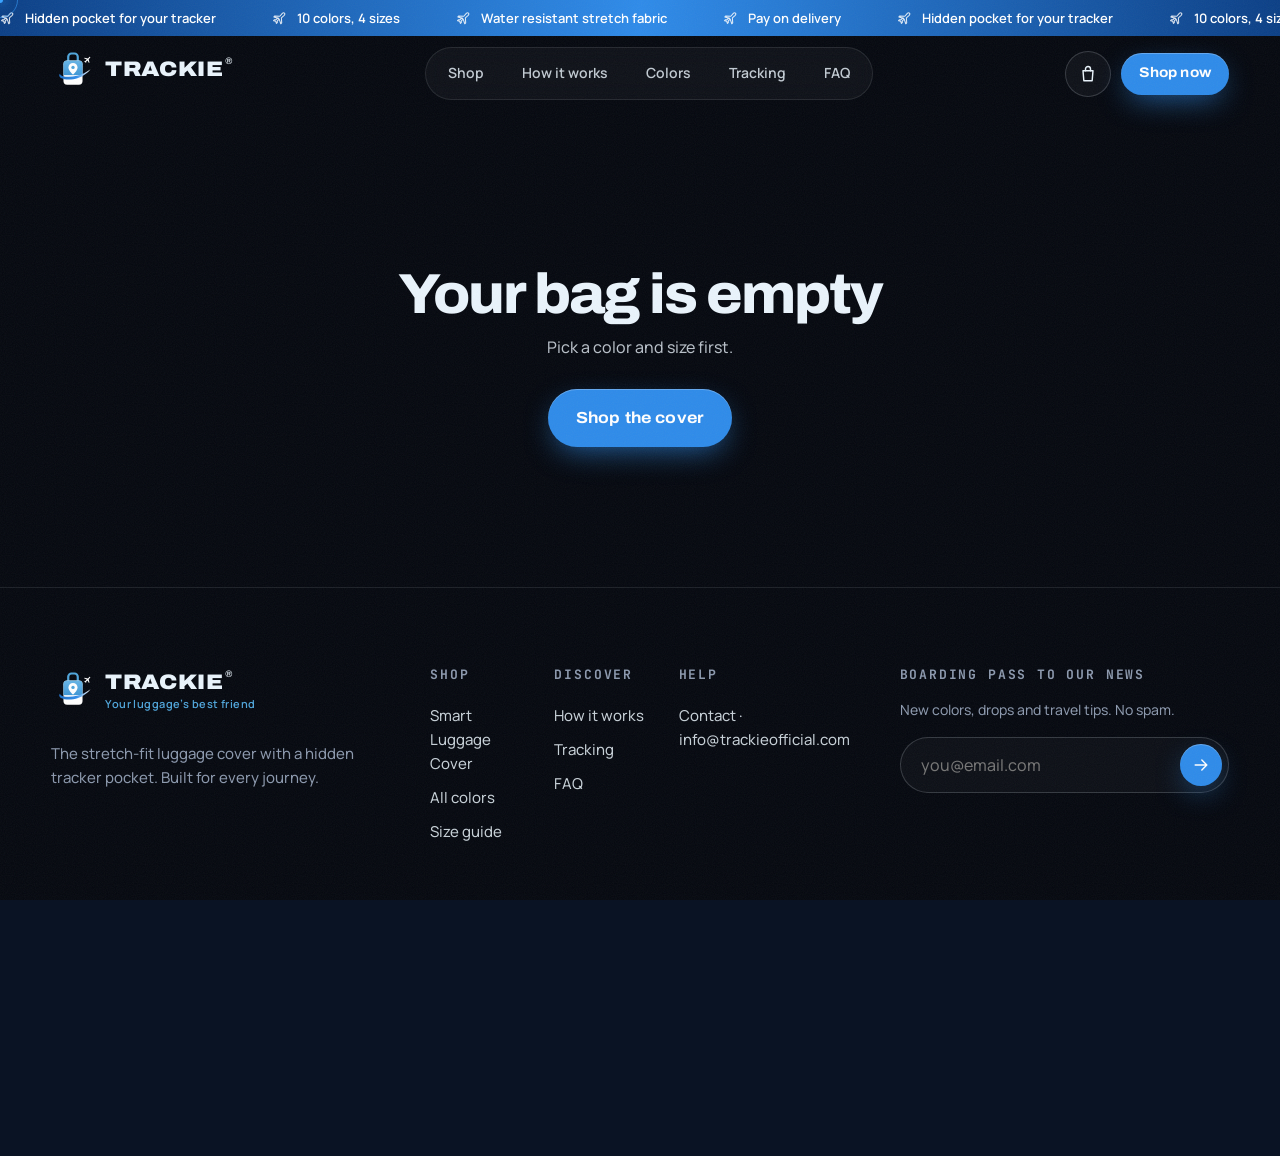
==== checkout.html @ 72bb0b65 "Trackie website preview Co-Authored-By: Claude Opus 5.5 <noreply@anthropic.com> Claude-Session: http" ====
<!doctype html>
<html lang="en" class="no-js">
<head>
<title>Checkout — Trackie®</title>
<meta name="robots" content="noindex">
<meta charset="utf-8">
<meta name="viewport" content="width=device-width,initial-scale=1">
<meta name="theme-color" content="#05080F">
<link rel="icon" href="favicon.svg" type="image/svg+xml">
<link rel="preload" href="assets/fonts/archivo-latin.woff2" as="font" type="font/woff2" crossorigin>
<link rel="preload" href="assets/fonts/manrope-latin.woff2" as="font" type="font/woff2" crossorigin>
<link rel="stylesheet" href="assets/css/site.css?v=mvyc91wx">
<meta property="og:site_name" content="Trackie">
<meta property="og:type" content="website">
<meta property="og:image" content="https://trackieofficial.com/assets/img/trackie-hero.jpg">
<meta name="twitter:card" content="summary_large_image">
<script>
  document.documentElement.classList.replace('no-js','js');
  try { if (sessionStorage.getItem('trackie-pt') === '1') document.documentElement.classList.add('pt-incoming'); } catch (e) {}
</script>
<script src="assets/js/config.js?v=mvyc91wx" defer></script>
<script src="assets/js/gsap.min.js" defer></script>
<script src="assets/js/ScrollTrigger.min.js" defer></script>
<script src="assets/js/MotionPathPlugin.min.js" defer></script>
<script src="assets/js/lenis.min.js" defer></script>
<script src="assets/js/site.js?v=mvyc91wx" defer></script>

</head>
<body class="page-checkout">
<a class="skip-link" href="#main">Skip to content</a>
<div class="grain" aria-hidden="true"></div>
<div class="cursor" aria-hidden="true"><span class="cursor__dot"></span><span class="cursor__ring"></span></div>

<div class="annc" aria-label="Announcements">
  <div class="annc__track">
    <div class="annc__row">
      <span class="annc__item"><svg class="icon icon--plane" viewBox="0 0 24 24" aria-hidden="true" focusable="false"><path d="M10.5 13.5L3 11l1.5-1.5 8 .5 4-4.5c1-1 2.6-1.1 3.4-.4.7.8.6 2.4-.4 3.4l-4.5 4 .5 8L14 22l-2.5-7.5-3 3V20L7 21.5l-1-3.5L2.5 17 4 15.5h2.5l3-3z"/></svg>Hidden pocket for your tracker</span>
      <span class="annc__item"><svg class="icon icon--plane" viewBox="0 0 24 24" aria-hidden="true" focusable="false"><path d="M10.5 13.5L3 11l1.5-1.5 8 .5 4-4.5c1-1 2.6-1.1 3.4-.4.7.8.6 2.4-.4 3.4l-4.5 4 .5 8L14 22l-2.5-7.5-3 3V20L7 21.5l-1-3.5L2.5 17 4 15.5h2.5l3-3z"/></svg>10 colors, 4 sizes</span>
      <span class="annc__item"><svg class="icon icon--plane" viewBox="0 0 24 24" aria-hidden="true" focusable="false"><path d="M10.5 13.5L3 11l1.5-1.5 8 .5 4-4.5c1-1 2.6-1.1 3.4-.4.7.8.6 2.4-.4 3.4l-4.5 4 .5 8L14 22l-2.5-7.5-3 3V20L7 21.5l-1-3.5L2.5 17 4 15.5h2.5l3-3z"/></svg>Water resistant stretch fabric</span>
      <span class="annc__item"><svg class="icon icon--plane" viewBox="0 0 24 24" aria-hidden="true" focusable="false"><path d="M10.5 13.5L3 11l1.5-1.5 8 .5 4-4.5c1-1 2.6-1.1 3.4-.4.7.8.6 2.4-.4 3.4l-4.5 4 .5 8L14 22l-2.5-7.5-3 3V20L7 21.5l-1-3.5L2.5 17 4 15.5h2.5l3-3z"/></svg>Pay on delivery</span>
    </div>
    <div class="annc__row" aria-hidden="true">
      <span class="annc__item"><svg class="icon icon--plane" viewBox="0 0 24 24" aria-hidden="true" focusable="false"><path d="M10.5 13.5L3 11l1.5-1.5 8 .5 4-4.5c1-1 2.6-1.1 3.4-.4.7.8.6 2.4-.4 3.4l-4.5 4 .5 8L14 22l-2.5-7.5-3 3V20L7 21.5l-1-3.5L2.5 17 4 15.5h2.5l3-3z"/></svg>Hidden pocket for your tracker</span>
      <span class="annc__item"><svg class="icon icon--plane" viewBox="0 0 24 24" aria-hidden="true" focusable="false"><path d="M10.5 13.5L3 11l1.5-1.5 8 .5 4-4.5c1-1 2.6-1.1 3.4-.4.7.8.6 2.4-.4 3.4l-4.5 4 .5 8L14 22l-2.5-7.5-3 3V20L7 21.5l-1-3.5L2.5 17 4 15.5h2.5l3-3z"/></svg>10 colors, 4 sizes</span>
      <span class="annc__item"><svg class="icon icon--plane" viewBox="0 0 24 24" aria-hidden="true" focusable="false"><path d="M10.5 13.5L3 11l1.5-1.5 8 .5 4-4.5c1-1 2.6-1.1 3.4-.4.7.8.6 2.4-.4 3.4l-4.5 4 .5 8L14 22l-2.5-7.5-3 3V20L7 21.5l-1-3.5L2.5 17 4 15.5h2.5l3-3z"/></svg>Water resistant stretch fabric</span>
      <span class="annc__item"><svg class="icon icon--plane" viewBox="0 0 24 24" aria-hidden="true" focusable="false"><path d="M10.5 13.5L3 11l1.5-1.5 8 .5 4-4.5c1-1 2.6-1.1 3.4-.4.7.8.6 2.4-.4 3.4l-4.5 4 .5 8L14 22l-2.5-7.5-3 3V20L7 21.5l-1-3.5L2.5 17 4 15.5h2.5l3-3z"/></svg>Pay on delivery</span>
    </div>
  </div>
</div>

<header class="hdr " data-header>
  <div class="hdr__inner">
    <a href="index.html" class="hdr__logo" aria-label="Trackie home"><span class="logo"><svg class="logo__mark" viewBox="0 0 120 120" aria-hidden="true" focusable="false">
  <defs>
    <linearGradient id="lg-hdr-body" x1="0" y1="0" x2="0" y2="1"><stop offset="0" stop-color="#6BB8E8"/><stop offset="1" stop-color="#3E97D6"/></linearGradient>
    <linearGradient id="lg-hdr-sw" x1="0" y1="0" x2="1" y2="0"><stop offset="0" stop-color="#1F6FC4"/><stop offset=".55" stop-color="#2E8BEA"/><stop offset="1" stop-color="#ffffff"/></linearGradient>
    <clipPath id="lg-hdr-clip"><rect x="34" y="34" width="52" height="66" rx="10"/></clipPath>
  </defs>
  <path class="logo__handle" d="M47 36V24a9 9 0 0 1 9-9h8a9 9 0 0 1 9 9v12" fill="none" stroke="#4FA6DC" stroke-width="6" stroke-linecap="round"/>
  <rect class="logo__body" x="34" y="34" width="52" height="66" rx="10" fill="#fff"/>
  <g clip-path="url(#lg-hdr-clip)"><rect class="logo__fill" x="30" y="30" width="60" height="44" fill="url(#lg-hdr-body)"/></g>
  <path class="logo__pin" d="M60 41c-7.2 0-12.4 5.3-12.4 12.1 0 8.6 12.4 19.4 12.4 19.4s12.4-10.8 12.4-19.4C72.4 46.3 67.2 41 60 41z" fill="#fff"/>
  <circle class="logo__dot" cx="60" cy="53" r="4.6" fill="#4FA6DC"/>
  <path class="logo__swoosh" d="M24 70c-9 12 20 22 50 12 14-5 26-14 34-24-11 8-24 15-37 18-22 5-43 3-47-6z" fill="url(#lg-hdr-sw)"/>
  <path class="logo__plane" transform="translate(88 20) rotate(45 12 12)" d="M21 16v-2l-8-5V3.5a1.5 1.5 0 0 0-3 0V9l-8 5v2l8-2.5V19l-2 1.5V22l3.5-1 3.5 1v-1.5L13 19v-5.5l8 2.5z" fill="#fff"/>
</svg><span class="logo__text"><span class="logo__word">TRACKIE<sup>®</sup></span></span></span></a>
    <nav class="hdr__nav" aria-label="Main">
      <ul class="hdr__links">
        <li><a href="product.html" class="hdr__link" data-magnetic><span data-text="Shop">Shop</span></a></li>
        <li><a href="index.html#how-it-works" class="hdr__link" data-magnetic><span data-text="How it works">How it works</span></a></li>
        <li><a href="index.html#colors" class="hdr__link" data-magnetic><span data-text="Colors">Colors</span></a></li>
        <li><a href="index.html#tracking" class="hdr__link" data-magnetic><span data-text="Tracking">Tracking</span></a></li>
        <li><a href="index.html#faq" class="hdr__link" data-magnetic><span data-text="FAQ">FAQ</span></a></li>
      </ul>
    </nav>
    <div class="hdr__actions">
      <button type="button" class="hdr__cart" data-cart-open aria-label="Open cart">
        <svg class="icon icon--cart" viewBox="0 0 24 24" aria-hidden="true" focusable="false"><path d="M6 8h12l-1 12H7L6 8z"/><path d="M9 8V6a3 3 0 0 1 6 0v2"/></svg>
        <span class="hdr__count" data-cart-count>0</span>
      </button>
      <a href="product.html" class="btn btn--sm btn--glow hdr__cta" data-magnetic><span class="btn__label">Shop now</span></a>
      <button type="button" class="hdr__burger" data-menu-toggle aria-expanded="false" aria-controls="mmenu" aria-label="Menu"><span></span><span></span></button>
    </div>
  </div>
</header>

<div class="mmenu" id="mmenu" data-menu aria-hidden="true">
  <div class="mmenu__bg"></div>
  <nav class="mmenu__nav" aria-label="Mobile">
    <ul>
      <li><a href="product.html" class="mmenu__link"><span class="mmenu__idx">01</span>Shop</a></li>
      <li><a href="index.html#how-it-works" class="mmenu__link"><span class="mmenu__idx">02</span>How it works</a></li>
      <li><a href="index.html#colors" class="mmenu__link"><span class="mmenu__idx">03</span>Colors</a></li>
      <li><a href="index.html#tracking" class="mmenu__link"><span class="mmenu__idx">04</span>Tracking</a></li>
      <li><a href="index.html#faq" class="mmenu__link"><span class="mmenu__idx">05</span>FAQ</a></li>
    </ul>
    <div class="mmenu__foot"><span class="logo"><svg class="logo__mark" viewBox="0 0 120 120" aria-hidden="true" focusable="false">
  <defs>
    <linearGradient id="lg-mm-body" x1="0" y1="0" x2="0" y2="1"><stop offset="0" stop-color="#6BB8E8"/><stop offset="1" stop-color="#3E97D6"/></linearGradient>
    <linearGradient id="lg-mm-sw" x1="0" y1="0" x2="1" y2="0"><stop offset="0" stop-color="#1F6FC4"/><stop offset=".55" stop-color="#2E8BEA"/><stop offset="1" stop-color="#ffffff"/></linearGradient>
    <clipPath id="lg-mm-clip"><rect x="34" y="34" width="52" height="66" rx="10"/></clipPath>
  </defs>
  <path class="logo__handle" d="M47 36V24a9 9 0 0 1 9-9h8a9 9 0 0 1 9 9v12" fill="none" stroke="#4FA6DC" stroke-width="6" stroke-linecap="round"/>
  <rect class="logo__body" x="34" y="34" width="52" height="66" rx="10" fill="#fff"/>
  <g clip-path="url(#lg-mm-clip)"><rect class="logo__fill" x="30" y="30" width="60" height="44" fill="url(#lg-mm-body)"/></g>
  <path class="logo__pin" d="M60 41c-7.2 0-12.4 5.3-12.4 12.1 0 8.6 12.4 19.4 12.4 19.4s12.4-10.8 12.4-19.4C72.4 46.3 67.2 41 60 41z" fill="#fff"/>
  <circle class="logo__dot" cx="60" cy="53" r="4.6" fill="#4FA6DC"/>
  <path class="logo__swoosh" d="M24 70c-9 12 20 22 50 12 14-5 26-14 34-24-11 8-24 15-37 18-22 5-43 3-47-6z" fill="url(#lg-mm-sw)"/>
  <path class="logo__plane" transform="translate(88 20) rotate(45 12 12)" d="M21 16v-2l-8-5V3.5a1.5 1.5 0 0 0-3 0V9l-8 5v2l8-2.5V19l-2 1.5V22l3.5-1 3.5 1v-1.5L13 19v-5.5l8 2.5z" fill="#fff"/>
</svg><span class="logo__text"><span class="logo__word">TRACKIE<sup>®</sup></span><span class="logo__tag">Your luggage’s best friend</span></span></span></div>
  </nav>
</div>


<main id="main" class="main">
  <section class="co container" data-checkout-page>
    <div data-co-main>
      <h1 class="h2">Checkout</h1>
      <form class="co__grid" data-co-form novalidate>
        <div>
          <div class="co__sec">
            <h2><i>1</i>Contact</h2>
            <div class="fgrid">
              <div class="field"><input id="f-first" name="firstName" placeholder=" " autocomplete="given-name" required><label for="f-first">First name</label><p class="field__err">Enter your first name</p></div>
              <div class="field"><input id="f-last" name="lastName" placeholder=" " autocomplete="family-name" required><label for="f-last">Last name</label><p class="field__err">Enter your last name</p></div>
              <div class="field"><input id="f-email" type="email" name="email" placeholder=" " autocomplete="email" required><label for="f-email">Email</label><p class="field__err">Enter a valid email</p></div>
              <div class="field"><input id="f-phone" type="tel" name="phone" placeholder=" " autocomplete="tel" required><label for="f-phone">Phone (for the courier)</label><p class="field__err">Enter a phone number</p></div>
            </div>
          </div>
          <div class="co__sec">
            <h2><i>2</i>Delivery address</h2>
            <div class="fgrid">
              <div class="field full"><input id="f-addr" name="address" placeholder=" " autocomplete="street-address" required><label for="f-addr">Street and number</label><p class="field__err">Enter your street address</p></div>
              <div class="field"><input id="f-city" name="city" placeholder=" " autocomplete="address-level2" required><label for="f-city">City</label><p class="field__err">Enter your city</p></div>
              <div class="field"><input id="f-zip" name="zip" placeholder=" " autocomplete="postal-code" required><label for="f-zip">Postal code</label><p class="field__err">Enter your postal code</p></div>
              <div class="field full"><select id="f-country" name="country" autocomplete="country-name" required></select><label for="f-country">Country</label></div>
              <div class="field full"><textarea id="f-note" name="note" placeholder=" "></textarea><label for="f-note">Note for the courier (optional)</label></div>
            </div>
          </div>
          <div class="co__sec">
            <h2><i>3</i>Payment</h2>
            <div class="pay">
              <label class="pay__opt" data-pay="cod"><input type="radio" name="payment" value="cod"><span><b data-pay-label></b><small data-pay-note></small></span></label>
              <label class="pay__opt" data-pay="bank"><input type="radio" name="payment" value="bank"><span><b data-pay-label></b><small data-pay-note></small></span></label>
              <label class="pay__opt" data-pay="card"><input type="radio" name="payment" value="card"><span><b data-pay-label></b><small data-pay-note></small></span></label>
            </div>
          </div>
          <input class="honey" type="text" name="website" tabindex="-1" autocomplete="off" aria-hidden="true">
        </div>

        <aside class="co__sum">
          <h2>Your order</h2>
          <div data-co-items></div>
          <div class="co__rows">
            <div><span>Subtotal</span><span data-co-sub></span></div>
            <div><span>Shipping</span><span data-co-ship></span></div>
            <div data-co-fee-row hidden><span>Cash on delivery fee</span><span data-co-fee></span></div>
            <div class="co__total"><span>Total</span><span data-co-total></span></div>
          </div>
          <div class="field co__legal"><label class="co__agree"><input type="checkbox" name="terms" required>I agree to the terms and confirm my details are correct.</label><p class="field__err">Please confirm to continue</p></div>
          <button type="submit" class="btn btn--glow btn--lg btn--block" data-co-submit style="margin-top:16px"><span class="btn__label">Place order · <span data-co-btn-total></span></span></button>
          <p class="drawer__err" data-co-msg role="alert"></p>
        </aside>
      </form>
    </div>
  </section>
</main>

<footer class="ftr" data-footer>
  <div class="container ftr__top">
    <div class="ftr__brand">
      <span class="logo"><svg class="logo__mark" viewBox="0 0 120 120" aria-hidden="true" focusable="false">
  <defs>
    <linearGradient id="lg-ftr-body" x1="0" y1="0" x2="0" y2="1"><stop offset="0" stop-color="#6BB8E8"/><stop offset="1" stop-color="#3E97D6"/></linearGradient>
    <linearGradient id="lg-ftr-sw" x1="0" y1="0" x2="1" y2="0"><stop offset="0" stop-color="#1F6FC4"/><stop offset=".55" stop-color="#2E8BEA"/><stop offset="1" stop-color="#ffffff"/></linearGradient>
    <clipPath id="lg-ftr-clip"><rect x="34" y="34" width="52" height="66" rx="10"/></clipPath>
  </defs>
  <path class="logo__handle" d="M47 36V24a9 9 0 0 1 9-9h8a9 9 0 0 1 9 9v12" fill="none" stroke="#4FA6DC" stroke-width="6" stroke-linecap="round"/>
  <rect class="logo__body" x="34" y="34" width="52" height="66" rx="10" fill="#fff"/>
  <g clip-path="url(#lg-ftr-clip)"><rect class="logo__fill" x="30" y="30" width="60" height="44" fill="url(#lg-ftr-body)"/></g>
  <path class="logo__pin" d="M60 41c-7.2 0-12.4 5.3-12.4 12.1 0 8.6 12.4 19.4 12.4 19.4s12.4-10.8 12.4-19.4C72.4 46.3 67.2 41 60 41z" fill="#fff"/>
  <circle class="logo__dot" cx="60" cy="53" r="4.6" fill="#4FA6DC"/>
  <path class="logo__swoosh" d="M24 70c-9 12 20 22 50 12 14-5 26-14 34-24-11 8-24 15-37 18-22 5-43 3-47-6z" fill="url(#lg-ftr-sw)"/>
  <path class="logo__plane" transform="translate(88 20) rotate(45 12 12)" d="M21 16v-2l-8-5V3.5a1.5 1.5 0 0 0-3 0V9l-8 5v2l8-2.5V19l-2 1.5V22l3.5-1 3.5 1v-1.5L13 19v-5.5l8 2.5z" fill="#fff"/>
</svg><span class="logo__text"><span class="logo__word">TRACKIE<sup>®</sup></span><span class="logo__tag">Your luggage’s best friend</span></span></span>
      <p class="ftr__blurb">The stretch-fit luggage cover with a hidden tracker pocket. Built for every journey.</p>
      <div class="ftr__social">
        <a href="#" data-social="instagram" aria-label="Instagram"><svg class="icon icon--instagram" viewBox="0 0 24 24" aria-hidden="true" focusable="false"><rect x="3.5" y="3.5" width="17" height="17" rx="5"/><circle cx="12" cy="12" r="4"/><circle cx="17.3" cy="6.7" r=".6"/></svg></a>
        <a href="#" data-social="tiktok" aria-label="TikTok"><svg class="icon icon--tiktok" viewBox="0 0 24 24" aria-hidden="true" focusable="false"><path d="M14 3.5v11.2a3.8 3.8 0 1 1-3.3-3.8M14 3.5c.5 2.6 2.3 4.3 5 4.6"/></svg></a>
        <a href="#" data-social="facebook" aria-label="Facebook"><svg class="icon icon--facebook" viewBox="0 0 24 24" aria-hidden="true" focusable="false"><path d="M14.5 8.5H17V5h-2.5C12.6 5 11 6.6 11 8.5V11H8.5v3.5H11V21h3.5v-6.5H17l.5-3.5h-3V9a.5.5 0 0 1 .5-.5z"/></svg></a>
      </div>
    </div>
    <div class="ftr__cols">
      <div class="ftr__col">
        <h3>Shop</h3>
        <a href="product.html">Smart Luggage Cover</a>
        <a href="index.html#colors">All colors</a>
        <a href="product.html#size-guide" data-size-guide-link>Size guide</a>
      </div>
      <div class="ftr__col">
        <h3>Discover</h3>
        <a href="index.html#how-it-works">How it works</a>
        <a href="index.html#tracking">Tracking</a>
        <a href="index.html#faq">FAQ</a>
      </div>
      <div class="ftr__col">
        <h3>Help</h3>
        <a href="#" data-policy="shipping">Shipping</a>
        <a href="#" data-policy="refund">Returns</a>
        <a href="#" data-policy="privacy">Privacy</a>
        <a href="#" data-policy="terms">Terms</a>
        <a href="#" data-contact-email>Contact</a>
      </div>
    </div>
    <form class="ftr__news" data-newsletter novalidate>
      <h3>Boarding pass to our news</h3>
      <p>New colors, drops and travel tips. No spam.</p>
      <div class="ftr__field">
        <label for="news-email" class="visually-hidden">Email</label>
        <input id="news-email" type="email" name="email" placeholder="you@email.com" autocomplete="email" required>
        <button type="submit" class="btn btn--glow btn--sm" aria-label="Subscribe"><svg class="icon icon--arrow" viewBox="0 0 24 24" aria-hidden="true" focusable="false"><path d="M5 12h14M13 6l6 6-6 6"/></svg></button>
      </div>
      <p class="ftr__msg" data-newsletter-msg role="status"></p>
    </form>
  </div>
  <div class="ftr__giant" aria-hidden="true">
    <span class="ftr__giant-word" data-giant>TRACKIE</span>
  </div>
  <div class="container ftr__bottom">
    <span>© <span data-year>2026</span> Trackie®. All rights reserved.</span>
    <span class="ftr__pay">Pay on delivery or by bank transfer</span>
  </div>
</footer>

<aside class="drawer" data-cart aria-hidden="true" aria-label="Cart">
  <div class="drawer__scrim" data-cart-close></div>
  <div class="drawer__panel" role="dialog" aria-modal="true" aria-labelledby="cart-title">
    <div class="drawer__head">
      <h2 id="cart-title">Your bag <span data-cart-count>0</span></h2>
      <button type="button" class="drawer__x" data-cart-close aria-label="Close cart"><svg class="icon icon--close" viewBox="0 0 24 24" aria-hidden="true" focusable="false"><path d="M6 6l12 12M18 6L6 18"/></svg></button>
    </div>
    <div class="drawer__ship" data-cart-ship hidden>
      <p data-cart-ship-text></p>
      <div class="drawer__bar"><span data-cart-ship-bar></span></div>
    </div>
    <div class="drawer__body" data-cart-items></div>
    <div class="drawer__empty" data-cart-empty>
      <div class="drawer__empty-case"><svg class="case " viewBox="0 0 400 600" style="--cover:#1B2436" role="img" aria-label="Trackie smart luggage cover illustration">
  <defs>
    <linearGradient id="cs-empty-shade" x1="0" y1="0" x2="1" y2="0"><stop offset="0" stop-color="#fff" stop-opacity=".16"/><stop offset=".18" stop-color="#fff" stop-opacity=".04"/><stop offset=".55" stop-color="#000" stop-opacity="0"/><stop offset="1" stop-color="#000" stop-opacity=".4"/></linearGradient>
    <linearGradient id="cs-empty-vert" x1="0" y1="0" x2="0" y2="1"><stop offset="0" stop-color="#fff" stop-opacity=".12"/><stop offset=".25" stop-color="#fff" stop-opacity="0"/><stop offset="1" stop-color="#000" stop-opacity=".3"/></linearGradient>
    <radialGradient id="cs-empty-glow" cx=".5" cy=".5" r=".5"><stop offset="0" stop-color="#3BA4FF" stop-opacity=".95"/><stop offset="1" stop-color="#3BA4FF" stop-opacity="0"/></radialGradient>
    <filter id="cs-empty-blur" x="-50%" y="-50%" width="200%" height="200%"><feGaussianBlur stdDeviation="7"/></filter>
    <clipPath id="cs-empty-clip"><rect x="74" y="96" width="252" height="412" rx="44"/></clipPath>
  </defs>
  <ellipse class="case__shadow" cx="200" cy="568" rx="150" ry="15" fill="#000" opacity=".6" filter="url(#cs-empty-blur)"/>
  <g class="case__handle">
    <rect x="164" y="20" width="12" height="96" rx="3" fill="#1A1E26"/><rect x="224" y="20" width="12" height="96" rx="3" fill="#1A1E26"/>
    <rect x="166" y="20" width="3" height="96" fill="#fff" opacity=".12"/><rect x="226" y="20" width="3" height="96" fill="#fff" opacity=".12"/>
    <rect x="148" y="6" width="104" height="28" rx="13" fill="#0D1016"/><rect x="158" y="10" width="84" height="5" rx="2.5" fill="#fff" opacity=".1"/>
  </g>
  <g class="case__wheels"><g class="case__wheel"><rect x="105" y="500" width="14" height="26" rx="4" fill="#12151B"/><circle cx="112" cy="534" r="18" fill="#0A0C10"/><circle class="case__hub" cx="112" cy="534" r="7" fill="#2A3039"/></g><g class="case__wheel"><rect x="143" y="500" width="14" height="26" rx="4" fill="#12151B"/><circle cx="150" cy="534" r="18" fill="#0A0C10"/><circle class="case__hub" cx="150" cy="534" r="7" fill="#2A3039"/></g><g class="case__wheel"><rect x="243" y="500" width="14" height="26" rx="4" fill="#12151B"/><circle cx="250" cy="534" r="18" fill="#0A0C10"/><circle class="case__hub" cx="250" cy="534" r="7" fill="#2A3039"/></g><g class="case__wheel"><rect x="281" y="500" width="14" height="26" rx="4" fill="#12151B"/><circle cx="288" cy="534" r="18" fill="#0A0C10"/><circle class="case__hub" cx="288" cy="534" r="7" fill="#2A3039"/></g></g>
  
  <g class="case__cover">
    <g clip-path="url(#cs-empty-clip)">
      <rect class="case__fabric" x="74" y="96" width="252" height="412" fill="var(--cover)"/>
      <rect x="74" y="96" width="252" height="412" fill="url(#cs-empty-vert)"/>
      <rect x="74" y="96" width="252" height="412" fill="url(#cs-empty-shade)"/>
      <g fill="#000" opacity=".26"><path d="M74 96h62l-62 62z"/><path d="M326 96h-62l62 62z"/><path d="M74 508h62l-62-62z"/><path d="M326 508h-62l62-62z"/></g>
      <rect x="74" y="488" width="252" height="20" fill="#000" opacity=".32"/>
      <path d="M74 488H326" stroke="#fff" stroke-opacity=".08" stroke-width="2"/>
      <path d="M312 110V486" stroke="#000" stroke-opacity=".28" stroke-width="2" stroke-dasharray="3 5"/>
    </g>
    <rect class="case__outline" x="74" y="96" width="252" height="412" rx="44" fill="none" stroke="#3BA4FF" stroke-width="3" opacity="0"/>
    <g class="case__slot"><rect x="150" y="98" width="100" height="18" rx="9" fill="#05070B"/><rect class="case__slot-glow" x="150" y="98" width="100" height="18" rx="9" fill="none" stroke="#3BA4FF" stroke-width="2.5"/></g>
    <g class="case__pocket">
      <rect x="108" y="256" width="176" height="200" rx="16" fill="#000" opacity=".16"/>
      <rect x="108" y="256" width="176" height="200" rx="16" fill="none" stroke="#000" stroke-opacity=".35" stroke-width="2"/>
      <rect class="case__pocket-open" x="122" y="270" width="148" height="0" rx="4" fill="#020305"/>
      <path class="case__zipline" d="M122 272H270" stroke="#000" stroke-opacity=".55" stroke-width="4" stroke-linecap="round"/>
      <g class="case__zip"><rect x="126" y="266" width="12" height="12" rx="3" fill="#20242C"/><rect x="127" y="276" width="10" height="40" rx="3" fill="#1F72E0"/><rect x="129" y="282" width="2" height="28" rx="1" fill="#fff" opacity=".6"/></g>
    </g>
    <g class="case__tracker">
      <circle class="case__ring" cx="286" cy="178" r="20" fill="none" stroke="#3BA4FF" stroke-width="2" opacity="0"/>
      <circle class="case__ring" cx="286" cy="178" r="20" fill="none" stroke="#3BA4FF" stroke-width="2" opacity="0"/>
      <rect x="262" y="148" width="48" height="60" rx="9" fill="#000" opacity=".3"/>
      <rect x="262" y="148" width="48" height="60" rx="9" fill="none" stroke="#3BA4FF" stroke-opacity=".55" stroke-width="1.5"/>
      <circle class="case__tracker-glow" cx="286" cy="178" r="16" fill="url(#cs-empty-glow)"/>
      <path class="case__tracker-pin" d="M286 166c-5 0-8.6 3.7-8.6 8.4 0 6 8.6 13.4 8.6 13.4s8.6-7.4 8.6-13.4c0-4.7-3.6-8.4-8.6-8.4z" fill="none" stroke="#7CC4FF" stroke-width="2.2"/>
      <circle cx="286" cy="174.6" r="2.6" fill="#7CC4FF"/>
      <g class="case__tag" opacity="0"><circle cx="286" cy="178" r="15" fill="#E9EDF2"/><circle cx="286" cy="178" r="10" fill="none" stroke="#C3CAD3" stroke-width="1.5"/></g>
    </g>
    <g class="case__label" transform="translate(108 138)">
      <rect width="100" height="34" rx="7" fill="#05070B" opacity=".9"/>
      <g transform="translate(4 2) scale(.25)"><rect x="34" y="34" width="52" height="66" rx="10" fill="#fff"/><rect x="34" y="34" width="52" height="40" rx="10" fill="#4FA6DC"/><path d="M60 41c-7.2 0-12.4 5.3-12.4 12.1 0 8.6 12.4 19.4 12.4 19.4s12.4-10.8 12.4-19.4C72.4 46.3 67.2 41 60 41z" fill="#fff"/><path d="M24 70c-9 12 20 22 50 12 14-5 26-14 34-24-11 8-24 15-37 18-22 5-43 3-47-6z" fill="#2E8BEA"/></g>
      <text x="38" y="22" fill="#fff" font-family="Archivo, sans-serif" font-size="12.5" font-weight="800" letter-spacing=".6">TRACKIE</text>
    </g>
    <path class="case__sheen" d="M96 130c-6 90-6 250 0 350" stroke="#fff" stroke-opacity=".09" stroke-width="10" stroke-linecap="round" fill="none"/>
  </g>
  
</svg></div>
      <p>Your bag is empty — ready for takeoff?</p>
      <a href="product.html" class="btn btn--glow">Shop the cover</a>
    </div>
    <div class="drawer__foot" data-cart-foot>
      <div class="drawer__total"><span>Subtotal</span><strong data-cart-total>€0.00</strong></div>
      <p class="drawer__note">Taxes and shipping calculated at checkout.</p>
      <button type="button" class="btn btn--glow btn--lg btn--block" data-checkout>
        <span class="btn__label">Checkout</span><span class="btn__icon"><svg class="icon icon--lock" viewBox="0 0 24 24" aria-hidden="true" focusable="false"><rect x="5" y="10.5" width="14" height="10" rx="2"/><path d="M8 10.5V8a4 4 0 0 1 8 0v2.5"/></svg></span>
      </button>
      <p class="drawer__err" data-checkout-msg role="alert"></p>
    </div>
  </div>
</aside>

<div class="toast" data-toast role="status" aria-live="polite"></div>

<div class="pt" aria-hidden="true">
  <div class="pt__panel"></div>
  <div class="pt__panel pt__panel--2"><span class="logo"><svg class="logo__mark" viewBox="0 0 120 120" aria-hidden="true" focusable="false">
  <defs>
    <linearGradient id="lg-pt-body" x1="0" y1="0" x2="0" y2="1"><stop offset="0" stop-color="#6BB8E8"/><stop offset="1" stop-color="#3E97D6"/></linearGradient>
    <linearGradient id="lg-pt-sw" x1="0" y1="0" x2="1" y2="0"><stop offset="0" stop-color="#1F6FC4"/><stop offset=".55" stop-color="#2E8BEA"/><stop offset="1" stop-color="#ffffff"/></linearGradient>
    <clipPath id="lg-pt-clip"><rect x="34" y="34" width="52" height="66" rx="10"/></clipPath>
  </defs>
  <path class="logo__handle" d="M47 36V24a9 9 0 0 1 9-9h8a9 9 0 0 1 9 9v12" fill="none" stroke="#4FA6DC" stroke-width="6" stroke-linecap="round"/>
  <rect class="logo__body" x="34" y="34" width="52" height="66" rx="10" fill="#fff"/>
  <g clip-path="url(#lg-pt-clip)"><rect class="logo__fill" x="30" y="30" width="60" height="44" fill="url(#lg-pt-body)"/></g>
  <path class="logo__pin" d="M60 41c-7.2 0-12.4 5.3-12.4 12.1 0 8.6 12.4 19.4 12.4 19.4s12.4-10.8 12.4-19.4C72.4 46.3 67.2 41 60 41z" fill="#fff"/>
  <circle class="logo__dot" cx="60" cy="53" r="4.6" fill="#4FA6DC"/>
  <path class="logo__swoosh" d="M24 70c-9 12 20 22 50 12 14-5 26-14 34-24-11 8-24 15-37 18-22 5-43 3-47-6z" fill="url(#lg-pt-sw)"/>
  <path class="logo__plane" transform="translate(88 20) rotate(45 12 12)" d="M21 16v-2l-8-5V3.5a1.5 1.5 0 0 0-3 0V9l-8 5v2l8-2.5V19l-2 1.5V22l3.5-1 3.5 1v-1.5L13 19v-5.5l8 2.5z" fill="#fff"/>
</svg></span></div>
</div>

</body>
</html>
---- assets/css/site.css ----
/* =========================================================
   TRACKIE — site styles
   ========================================================= */
@font-face { font-family: 'Archivo'; font-style: normal; font-display: swap; font-weight: 100 900; font-stretch: 62% 125%;
  src: url('../fonts/archivo-latin.woff2') format('woff2');
  unicode-range: U+0000-00FF,U+0131,U+0152-0153,U+02BB-02BC,U+02C6,U+02DA,U+02DC,U+0304,U+0308,U+0329,U+2000-206F,U+20AC,U+2122,U+2191,U+2193,U+2212,U+2215,U+FEFF,U+FFFD; }
@font-face { font-family: 'Archivo'; font-style: normal; font-display: swap; font-weight: 100 900; font-stretch: 62% 125%;
  src: url('../fonts/archivo-latin-ext.woff2') format('woff2');
  unicode-range: U+0100-02BA,U+02BD-02C5,U+02C7-02CC,U+02CE-02D7,U+02DD-02FF,U+1E00-1E9F,U+20A0-20AB,U+20AD-20C0,U+2C60-2C7F,U+A720-A7FF; }
@font-face { font-family: 'Manrope'; font-style: normal; font-display: swap; font-weight: 200 800;
  src: url('../fonts/manrope-latin.woff2') format('woff2');
  unicode-range: U+0000-00FF,U+0131,U+0152-0153,U+02BB-02BC,U+02C6,U+02DA,U+02DC,U+0304,U+0308,U+0329,U+2000-206F,U+20AC,U+2122,U+2191,U+2193,U+2212,U+2215,U+FEFF,U+FFFD; }
@font-face { font-family: 'Manrope'; font-style: normal; font-display: swap; font-weight: 200 800;
  src: url('../fonts/manrope-latin-ext.woff2') format('woff2');
  unicode-range: U+0100-02BA,U+02BD-02C5,U+02C7-02CC,U+02CE-02D7,U+02DD-02FF,U+1E00-1E9F,U+20A0-20AB,U+20AD-20C0,U+2C60-2C7F,U+A720-A7FF; }
@font-face { font-family: 'JetBrains Mono'; font-style: normal; font-display: swap; font-weight: 700; src: url('../fonts/jbmono-700.woff2') format('woff2'); }

:root {
  --ink: #05080F;
  --night: #0A1324;
  --navy: #0F1E3A;
  --blue: #2E8BEA;
  --sky: #4FA6DC;
  --glow: #3BA4FF;
  --ice: #EAF4FC;
  --mute: #8C99AE;
  --line: rgba(234, 244, 252, .1);
  --line-2: rgba(234, 244, 252, .18);
  --glass: rgba(14, 24, 44, .55);
  --f-display: 'Archivo', 'Arial Narrow', system-ui, sans-serif;
  --f-body: 'Manrope', system-ui, -apple-system, 'Segoe UI', sans-serif;
  --f-mono: 'JetBrains Mono', ui-monospace, Menlo, monospace;
  --r-sm: 10px; --r: 18px; --r-lg: 28px; --r-xl: 40px;
  --pad: clamp(20px, 4vw, 56px);
  --max: 1360px;
  --ease: cubic-bezier(.22, 1, .36, 1);
  --ease-in: cubic-bezier(.65, 0, .35, 1);
  --hdr-h: 76px;
}

*, *::before, *::after { box-sizing: border-box; }
html { -webkit-text-size-adjust: 100%; scroll-behavior: auto; }
html.lenis, html.lenis body { height: auto; }
.lenis.lenis-smooth { scroll-behavior: auto !important; }
.lenis.lenis-stopped { overflow: clip; }
body {
  margin: 0; background: var(--ink); color: var(--ice);
  font-family: var(--f-body); font-size: 16px; line-height: 1.6; font-weight: 450;
  -webkit-font-smoothing: antialiased; -moz-osx-font-smoothing: grayscale;
  overflow-x: clip; text-rendering: optimizeLegibility;
}
img, svg { display: block; max-width: 100%; }
img { height: auto; }
a { color: inherit; text-decoration: none; }
button { font: inherit; color: inherit; background: none; border: 0; padding: 0; cursor: pointer; }
input, select, textarea { font: inherit; color: inherit; }
h1, h2, h3, h4 { margin: 0; font-family: var(--f-display); font-weight: 800; line-height: 1; letter-spacing: -.02em; font-stretch: 105%; }
p { margin: 0; }
ul, ol { margin: 0; padding: 0; list-style: none; }
fieldset { border: 0; margin: 0; padding: 0; min-width: 0; }
::selection { background: var(--blue); color: #fff; }
:focus-visible { outline: 2px solid var(--glow); outline-offset: 3px; border-radius: 6px; }

.container { width: 100%; max-width: var(--max); margin-inline: auto; padding-inline: var(--pad); }
.visually-hidden { position: absolute !important; width: 1px; height: 1px; overflow: hidden; clip: rect(0 0 0 0); white-space: nowrap; }
.skip-link { position: fixed; left: 12px; top: -60px; z-index: 1000; background: var(--blue); color: #fff; padding: 10px 16px; border-radius: 8px; transition: top .2s; }
.skip-link:focus { top: 12px; }
.text-blue { color: var(--glow); background: linear-gradient(100deg, #9FD2FF 0%, var(--glow) 40%, var(--blue) 100%); -webkit-background-clip: text; background-clip: text; -webkit-text-fill-color: transparent; }

.icon { width: 20px; height: 20px; fill: none; stroke: currentColor; stroke-width: 1.7; stroke-linecap: round; stroke-linejoin: round; flex: none; }

/* grain + cursor */
.grain { position: fixed; inset: -50%; z-index: 90; pointer-events: none; opacity: .06;
  background-image: url("data:image/svg+xml,%3Csvg xmlns='http://www.w3.org/2000/svg' width='160' height='160'%3E%3Cfilter id='n'%3E%3CfeTurbulence type='fractalNoise' baseFrequency='.9' numOctaves='2' stitchTiles='stitch'/%3E%3C/filter%3E%3Crect width='100%25' height='100%25' filter='url(%23n)'/%3E%3C/svg%3E");
  animation: grain 1.2s steps(6) infinite; }
@keyframes grain { 0%{transform:translate(0,0)} 20%{transform:translate(-3%,2%)} 40%{transform:translate(2%,-3%)} 60%{transform:translate(-2%,-1%)} 80%{transform:translate(3%,3%)} 100%{transform:translate(0,0)} }
.cursor { display: none; }
@media (hover: hover) and (pointer: fine) {
  .has-cursor .cursor { display: block; position: fixed; inset: 0; z-index: 9998; pointer-events: none; }
  .cursor__dot, .cursor__ring { position: fixed; left: 0; top: 0; border-radius: 50%; transform: translate(-50%, -50%); will-change: transform; }
  .cursor__dot { width: 6px; height: 6px; background: var(--glow); box-shadow: 0 0 12px var(--glow); }
  .cursor__ring { width: 36px; height: 36px; border: 1.5px solid rgba(59,164,255,.55); transition: width .35s var(--ease), height .35s var(--ease), background-color .35s, border-color .35s; }
  .cursor.is-hover .cursor__ring { width: 64px; height: 64px; background: rgba(59,164,255,.12); border-color: rgba(59,164,255,.8); }
}

/* ---------- buttons ---------- */
.btn { --bh: 52px; position: relative; display: inline-flex; align-items: center; justify-content: center; gap: 10px; height: var(--bh); padding: 0 26px; border-radius: 999px;
  font-family: var(--f-display); font-weight: 700; font-size: 15px; letter-spacing: .01em; font-stretch: 110%; white-space: nowrap; overflow: hidden; isolation: isolate;
  transition: transform .5s var(--ease), box-shadow .5s var(--ease), background-color .3s, color .3s; }
.btn__label { position: relative; z-index: 1; }
.btn__icon { position: relative; z-index: 1; display: grid; place-items: center; width: 28px; height: 28px; border-radius: 50%; background: rgba(255,255,255,.16); transition: transform .5s var(--ease); }
.btn__icon .icon { width: 16px; height: 16px; }
.btn:hover .btn__icon { transform: translateX(3px) rotate(-45deg); }
.btn--glow { background: var(--blue); color: #fff; box-shadow: 0 10px 30px -8px rgba(46,139,234,.7), inset 0 1px 0 rgba(255,255,255,.25); }
.btn--glow::before { content: ''; position: absolute; inset: 0; z-index: 0; background: linear-gradient(110deg, transparent 20%, rgba(255,255,255,.35) 50%, transparent 80%); transform: translateX(-120%); transition: transform .9s var(--ease); }
.btn--glow:hover::before { transform: translateX(120%); }
.btn--glow:hover { box-shadow: 0 16px 44px -8px rgba(59,164,255,.85), inset 0 1px 0 rgba(255,255,255,.3); }
.btn--ghost { background: rgba(255,255,255,.04); border: 1px solid var(--line-2); color: var(--ice); backdrop-filter: blur(8px); }
.btn--ghost:hover { background: rgba(255,255,255,.1); }
.btn--light { background: #fff; color: #05080F; }
.btn--light .btn__icon { background: rgba(5,8,15,.08); }
.btn--sm { --bh: 42px; padding: 0 18px; font-size: 14px; }
.btn--sm .btn__icon { width: 24px; height: 24px; }
.btn--lg { --bh: 58px; padding: 0 28px; font-size: 16px; }
.btn--xl { --bh: 72px; padding: 0 36px; font-size: 19px; }
.btn--xl .btn__icon { width: 38px; height: 38px; }
.btn--block { width: 100%; }
.btn[disabled], .btn.is-loading { opacity: .6; pointer-events: none; }
.btn.is-loading .btn__label::after { content: '…'; }

.eyebrow { display: inline-flex; align-items: center; gap: 10px; font-size: 15px; font-weight: 600; color: var(--sky); margin-bottom: 22px; }
.eyebrow__dot { width: 8px; height: 8px; border-radius: 50%; background: var(--glow); box-shadow: 0 0 0 4px rgba(59,164,255,.18), 0 0 16px var(--glow); animation: blink 2.4s ease-in-out infinite; }
@keyframes blink { 50% { opacity: .35; box-shadow: 0 0 0 8px rgba(59,164,255,0), 0 0 6px var(--glow); } }
.h2 { font-size: clamp(40px, 6.2vw, 92px); line-height: .95; letter-spacing: -.035em; }

/* ---------- announcement ---------- */
.annc { position: relative; z-index: 60; height: 36px; overflow: hidden; background: linear-gradient(90deg, #0B3F86, var(--blue) 50%, #0B3F86); color: #fff; font-size: 13px; font-weight: 600; }
.annc__track { display: flex; width: max-content; height: 100%; animation: marq 38s linear infinite; }
.annc__row { display: flex; gap: 56px; padding-right: 56px; align-items: center; }
.annc__item { display: inline-flex; align-items: center; gap: 10px; white-space: nowrap; }
.annc__item .icon { width: 15px; height: 15px; opacity: .85; }
@keyframes marq { to { transform: translateX(-50%); } }

/* ---------- header ---------- */
.hdr { position: sticky; top: 0; z-index: 70; height: var(--hdr-h); transition: transform .6s var(--ease), background-color .4s, border-color .4s, backdrop-filter .4s; border-bottom: 1px solid transparent; }
.hdr--over { position: fixed; top: 36px; left: 0; right: 0; }
.hdr.is-scrolled { background: rgba(5, 8, 15, .62); backdrop-filter: blur(18px) saturate(1.4); -webkit-backdrop-filter: blur(18px) saturate(1.4); border-color: var(--line); }
.hdr--over.is-scrolled { top: 0; }
.hdr.is-hidden { transform: translateY(-110%); }
.hdr__inner { height: 100%; max-width: var(--max); margin-inline: auto; padding-inline: var(--pad); display: flex; align-items: center; gap: 24px; }
.hdr__logo { flex: none; }
.hdr__nav { flex: 1; display: flex; justify-content: center; }
.hdr__links { display: flex; gap: 6px; padding: 6px; border-radius: 999px; background: rgba(255,255,255,.04); border: 1px solid var(--line); backdrop-filter: blur(10px); }
.hdr__link { display: block; padding: 8px 16px; border-radius: 999px; font-size: 14px; font-weight: 600; color: rgba(234,244,252,.82); overflow: hidden; transition: background-color .3s, color .3s; }
.hdr__link span { position: relative; display: inline-block; transition: transform .5s var(--ease); }
.hdr__link span::after { content: attr(data-text); position: absolute; left: 0; top: calc(100% + 14px); color: #fff; }
.hdr__link:hover { background: rgba(255,255,255,.07); color: #fff; }
.hdr__link:hover span { transform: translateY(calc(-100% - 14px)); }
.hdr__actions { display: flex; align-items: center; gap: 10px; flex: none; }
.hdr__cart { position: relative; display: grid; place-items: center; width: 46px; height: 46px; border-radius: 50%; border: 1px solid var(--line-2); background: rgba(255,255,255,.04); transition: background-color .3s, transform .4s var(--ease); }
.hdr__cart:hover { background: rgba(255,255,255,.1); }
.hdr__cart.is-bump { animation: bump .6s var(--ease); }
@keyframes bump { 30% { transform: scale(1.18) rotate(-8deg); } 60% { transform: scale(.95) rotate(4deg); } }
.hdr__count { position: absolute; top: -3px; right: -3px; min-width: 20px; height: 20px; padding: 0 5px; border-radius: 999px; background: var(--glow); color: #fff; font-size: 11px; font-weight: 800; display: grid; place-items: center; box-shadow: 0 0 0 3px var(--ink); transform: scale(0); transition: transform .4s var(--ease); }
.hdr__count.has-items { transform: scale(1); }
.hdr__burger { display: none; width: 46px; height: 46px; border-radius: 50%; border: 1px solid var(--line-2); position: relative; }
.hdr__burger span { position: absolute; left: 14px; right: 14px; height: 1.6px; background: currentColor; transition: transform .5s var(--ease), top .5s var(--ease); }
.hdr__burger span:first-child { top: 18px; } .hdr__burger span:last-child { top: 26px; }
.menu-open .hdr__burger span:first-child { top: 22px; transform: rotate(45deg); }
.menu-open .hdr__burger span:last-child { top: 22px; transform: rotate(-45deg); }

.logo { display: inline-flex; align-items: center; gap: 10px; }
.logo__mark { width: 44px; height: 44px; overflow: visible; }
.logo__text { display: flex; flex-direction: column; line-height: 1; }
.logo__word { font-family: var(--f-display); font-weight: 900; font-size: 21px; letter-spacing: .02em; font-stretch: 115%; }
.logo__word sup { font-size: .45em; font-weight: 600; margin-left: 2px; vertical-align: top; position: relative; top: -2px; }
.logo__tag { font-size: 11px; color: var(--sky); margin-top: 5px; letter-spacing: .04em; font-weight: 600; }
.hdr__logo:hover .logo__plane { animation: fly 1s var(--ease); }
@keyframes fly { 40% { transform: translate(102px, 6px) rotate(45deg); opacity: 0; } 41% { transform: translate(70px, 36px) rotate(45deg); opacity: 0; } 100% { transform: translate(88px, 20px) rotate(45deg); opacity: 1; } }

/* mobile menu */
.mmenu { position: fixed; inset: 0; z-index: 65; visibility: hidden; pointer-events: none; }
.mmenu.is-open { visibility: visible; pointer-events: auto; }
.mmenu__bg { position: absolute; inset: 0; background: radial-gradient(120% 80% at 100% 0%, #0E2C5E 0%, var(--ink) 60%); clip-path: circle(0% at calc(100% - 44px) 54px); transition: clip-path .9s var(--ease-in); }
.mmenu.is-open .mmenu__bg { clip-path: circle(150% at calc(100% - 44px) 54px); }
.mmenu__nav { position: relative; height: 100%; display: flex; flex-direction: column; justify-content: space-between; padding: calc(var(--hdr-h) + 60px) var(--pad) 40px; }
.mmenu__link { display: flex; align-items: baseline; gap: 16px; font-family: var(--f-display); font-weight: 800; font-size: clamp(40px, 11vw, 64px); line-height: 1.12; letter-spacing: -.03em; opacity: 0; transform: translateY(40px); transition: opacity .6s var(--ease), transform .8s var(--ease); }
.mmenu__idx { font-family: var(--f-mono); font-size: 12px; color: var(--sky); letter-spacing: .1em; }
.mmenu.is-open .mmenu__link { opacity: 1; transform: none; }
.mmenu.is-open li:nth-child(1) .mmenu__link { transition-delay: .25s; } .mmenu.is-open li:nth-child(2) .mmenu__link { transition-delay: .31s; }
.mmenu.is-open li:nth-child(3) .mmenu__link { transition-delay: .37s; } .mmenu.is-open li:nth-child(4) .mmenu__link { transition-delay: .43s; }
.mmenu.is-open li:nth-child(5) .mmenu__link { transition-delay: .49s; }
.mmenu__foot { opacity: 0; transition: opacity .6s .55s; } .mmenu.is-open .mmenu__foot { opacity: 1; }

@media (max-width: 1020px) {
  .hdr__nav, .hdr__cta { display: none; }
  .hdr__burger { display: block; }
  .hdr__inner { justify-content: space-between; }
}
@media (max-width: 480px) { .logo__word { font-size: 18px; } .logo__mark { width: 38px; height: 38px; } }

/* ---------- intro ---------- */
.intro { position: fixed; inset: 0; z-index: 200; display: grid; place-items: center; background: var(--ink); overflow: hidden; }
.intro__bg { position: absolute; inset: 0; }
.intro__grid { position: absolute; inset: -10%; background-image: linear-gradient(rgba(79,166,220,.07) 1px, transparent 1px), linear-gradient(90deg, rgba(79,166,220,.07) 1px, transparent 1px); background-size: 64px 64px; mask-image: radial-gradient(circle at 50% 50%, #000 0%, transparent 65%); }
.intro__beam { position: absolute; left: 50%; top: 50%; width: 900px; height: 900px; transform: translate(-50%,-50%); background: radial-gradient(circle, rgba(46,139,234,.28) 0%, rgba(46,139,234,0) 60%); }
.intro__stage { position: relative; display: flex; flex-direction: column; align-items: center; }
.intro__case { width: min(46vh, 300px); aspect-ratio: 2/3; }
.intro__case .case { width: 100%; height: 100%; overflow: visible; }
.intro__brand { text-align: center; margin-top: 12px; }
.intro__word { display: flex; justify-content: center; font-family: var(--f-display); font-weight: 900; font-stretch: 120%; font-size: clamp(48px, 9vw, 108px); line-height: 1; letter-spacing: .02em; overflow: hidden; padding-bottom: .06em; }
.intro__char { display: inline-block; }
.intro__reg { font-size: .26em; margin-top: .4em; font-weight: 600; }
.intro__tag { color: var(--sky); font-weight: 600; letter-spacing: .06em; margin-top: 8px; font-size: clamp(13px, 1.4vw, 16px); }
.intro__meta { position: absolute; left: var(--pad); right: var(--pad); bottom: 30px; display: flex; justify-content: space-between; font-family: var(--f-mono); font-size: 12px; letter-spacing: .12em; text-transform: uppercase; color: var(--mute); }
.intro__code b { color: var(--ice); }
.intro__skip { position: absolute; top: 24px; right: var(--pad); z-index: 3; font-family: var(--f-mono); font-size: 12px; letter-spacing: .12em; text-transform: uppercase; color: var(--mute); padding: 10px 14px; border: 1px solid var(--line); border-radius: 999px; transition: color .3s, border-color .3s; }
.intro__skip:hover { color: #fff; border-color: var(--line-2); }
.intro__curtain { position: absolute; left: 0; right: 0; height: 50.5%; background: var(--night); z-index: 2; transform: scaleY(0); }
.intro__curtain--top { top: 0; transform-origin: top; }
.intro__curtain--bottom { bottom: 0; transform-origin: bottom; }
html:not(.js) .intro, .no-intro .intro { display: none; }

/* ---------- suitcase svg ---------- */
.case { overflow: visible; }

.case__cover { transform-origin: 50% 0%; }
.case__fabric { transition: fill .8s var(--ease); }

.case__slot-glow { opacity: .55; }

/* ---------- hero ---------- */
.hero { position: relative; min-height: 100svh; display: flex; align-items: center; padding: calc(var(--hdr-h) + 56px) 0 90px; overflow: hidden; }
.hero__bg { position: absolute; inset: 0; pointer-events: none; }
.hero__glow { position: absolute; right: -10%; top: -20%; width: 70vw; height: 70vw; background: radial-gradient(circle, rgba(46,139,234,.32) 0%, rgba(46,139,234,0) 60%); filter: blur(10px); }
.hero__grid { position: absolute; inset: 0; background-image: linear-gradient(rgba(79,166,220,.06) 1px, transparent 1px), linear-gradient(90deg, rgba(79,166,220,.06) 1px, transparent 1px); background-size: 80px 80px; mask-image: linear-gradient(180deg, transparent, #000 30%, #000 60%, transparent); }
.hero__route { position: absolute; inset: 0; width: 100%; height: 100%; }
.hero__inner { position: relative; display: grid; grid-template-columns: 1.15fr .85fr; gap: clamp(32px, 5vw, 90px); align-items: center; }
.hero__title { font-size: clamp(44px, 6vw, 100px); line-height: .92; letter-spacing: -.045em; font-stretch: 100%; margin-bottom: 28px; }
.line { display: block; overflow: hidden; padding-bottom: .06em; margin-bottom: -.06em; }
.line__in { display: inline-block; will-change: transform; }
.hero__accent { padding-right: .05em; }
.hero__sub { max-width: 520px; font-size: clamp(16px, 1.25vw, 19px); color: rgba(234,244,252,.74); margin-bottom: 36px; }
.hero__ctas { display: flex; flex-wrap: wrap; gap: 14px; margin-bottom: 44px; }
.hero__feats { display: flex; flex-wrap: wrap; gap: 10px 22px; color: rgba(234,244,252,.7); font-size: 14px; font-weight: 600; }
.hero__feats li { display: inline-flex; align-items: center; gap: 8px; }
.hero__feats .icon { color: var(--glow); width: 18px; height: 18px; }
.hero__visual { position: relative; }
.hero__frame { position: relative; aspect-ratio: 4/5; border-radius: var(--r-xl); overflow: hidden; border: 1px solid var(--line-2); box-shadow: 0 60px 120px -40px rgba(0,0,0,.9), 0 0 0 1px rgba(59,164,255,.08), 0 0 120px -20px rgba(46,139,234,.45); transform: perspective(1400px) rotateY(-6deg) rotateX(2deg); transform-style: preserve-3d; }
.hero__img { position: absolute; inset: -8% 0; }
.hero__img img { width: 100%; height: 100%; object-fit: cover; }
.hero__scan { position: absolute; inset: 0; background: linear-gradient(180deg, transparent 0%, rgba(59,164,255,.16) 48%, rgba(59,164,255,.5) 50%, transparent 51%); background-size: 100% 220%; mix-blend-mode: screen; animation: scan 5s var(--ease-in) infinite; }
@keyframes scan { 0% { background-position: 0 120%; } 60%, 100% { background-position: 0 -120%; } }
.chip { position: absolute; display: flex; align-items: center; gap: 12px; padding: 12px 16px 12px 14px; border-radius: 18px; background: var(--glass); border: 1px solid var(--line-2); backdrop-filter: blur(16px) saturate(1.4); -webkit-backdrop-filter: blur(16px) saturate(1.4); box-shadow: 0 20px 40px -20px rgba(0,0,0,.8); font-size: 13px; font-weight: 600; white-space: nowrap; }
.chip .icon { color: var(--glow); width: 18px; height: 18px; }
.chip--track { left: -11%; bottom: 14%; }
.chip--small { right: -7%; top: 12%; border-radius: 999px; padding: 10px 16px; }
.chip--b { top: auto; bottom: 38%; right: -10%; }
.chip__pulse { position: relative; width: 12px; height: 12px; border-radius: 50%; background: #2BD576; flex: none; }
.chip__pulse::after { content: ''; position: absolute; inset: 0; border-radius: 50%; background: #2BD576; animation: ping 1.8s var(--ease) infinite; }
@keyframes ping { to { transform: scale(3); opacity: 0; } }
.chip__body { display: flex; flex-direction: column; line-height: 1.25; }
.chip__k { font-size: 11px; color: var(--mute); letter-spacing: .06em; text-transform: uppercase; font-family: var(--f-mono); }
.chip__v { font-family: var(--f-mono); font-size: 15px; color: #fff; letter-spacing: .02em; }
.hero__scroll { position: absolute; left: 50%; bottom: 24px; transform: translateX(-50%); display: flex; flex-direction: column; align-items: center; gap: 10px; font-family: var(--f-mono); font-size: 11px; letter-spacing: .2em; text-transform: uppercase; color: var(--mute); }
.hero__scroll-line { width: 1px; height: 44px; background: linear-gradient(var(--glow), transparent); position: relative; overflow: hidden; }
.hero__scroll-line::after { content: ''; position: absolute; left: 0; top: -40%; width: 100%; height: 40%; background: #fff; animation: drip 2s var(--ease-in) infinite; }
@keyframes drip { to { top: 110%; } }
@media (max-width: 990px) {
  .hero { padding-top: calc(var(--hdr-h) + 70px); }
  .hero__inner { grid-template-columns: 1fr; }
  .hero__visual { max-width: 460px; margin: 10px auto 0; width: 88%; }
  .hero__frame { transform: none; }
  .chip--track { left: -8%; } .chip--small { right: -6%; } .chip--b { right: -8%; }
  .hero__scroll { display: none; }
}

/* ---------- marquee ---------- */
.marquee { position: relative; padding: 40px 0; overflow: hidden; border-block: 1px solid var(--line); background: linear-gradient(180deg, var(--ink), var(--night)); }
.marquee__row { display: flex; overflow: hidden; }
.marquee__track { display: flex; align-items: center; gap: 40px; padding-right: 40px; flex: none; font-family: var(--f-display); font-weight: 900; font-stretch: 118%; font-size: clamp(40px, 7vw, 104px); line-height: 1.05; text-transform: uppercase; letter-spacing: -.02em; white-space: nowrap; will-change: transform; }
.marquee__track i { font-style: normal; color: var(--glow); font-size: .5em; }
.marquee__row--alt .marquee__track { color: transparent; -webkit-text-stroke: 1.2px rgba(234,244,252,.35); }
.marquee__row--alt .marquee__track b { -webkit-text-stroke: 0; color: #FF4D5E; font-size: .45em; }

/* ---------- anatomy ---------- */
.anatomy { position: relative; background: radial-gradient(80% 60% at 50% 50%, #0C1A33 0%, var(--ink) 70%); }
.anatomy__pin { min-height: 100svh; display: flex; align-items: center; padding: calc(var(--hdr-h) + 20px) 0 40px; }
.anatomy__grid { display: grid; grid-template-columns: minmax(0, 1fr) minmax(300px, .9fr); grid-template-rows: auto 1fr auto; gap: 24px 60px; width: 100%; }
.anatomy__head { grid-column: 1; }
.anatomy__head .h2 { font-size: clamp(38px, 5vw, 76px); }
.anatomy__steps { grid-column: 1; grid-row: 2; display: flex; flex-direction: column; gap: 6px; align-self: center; }
.anatomy__step { display: flex; gap: 20px; padding: 16px 20px; border-radius: var(--r); border: 1px solid transparent; opacity: .38; transition: opacity .5s, background-color .5s, border-color .5s; cursor: pointer; }
.anatomy__step h3 { font-size: clamp(19px, 1.6vw, 24px); letter-spacing: -.01em; margin-bottom: 6px; }
.anatomy__step p { color: var(--mute); font-size: 15px; max-height: 0; overflow: hidden; opacity: 0; transition: max-height .6s var(--ease), opacity .5s; }
.anatomy__step.is-active { opacity: 1; background: rgba(255,255,255,.035); border-color: var(--line); }
.anatomy__step.is-active p { max-height: 90px; opacity: 1; }
.anatomy__num { font-family: var(--f-mono); font-size: 13px; color: var(--glow); padding-top: 4px; }
.anatomy__stage { grid-column: 2; grid-row: 1 / span 3; position: relative; display: grid; place-items: center; }
.anatomy__halo { position: absolute; width: 90%; aspect-ratio: 1; border-radius: 50%; background: radial-gradient(circle, rgba(46,139,234,.35), transparent 62%); }
.anatomy__halo::before, .anatomy__halo::after { content: ''; position: absolute; inset: 8%; border-radius: 50%; border: 1px dashed rgba(79,166,220,.22); animation: spin 40s linear infinite; }
.anatomy__halo::after { inset: 20%; border-style: solid; border-color: rgba(79,166,220,.1); animation-duration: 25s; animation-direction: reverse; }
@keyframes spin { to { transform: rotate(360deg); } }
.anatomy__case { position: relative; width: min(100%, 52vh, 380px); aspect-ratio: 2/3; }
.anatomy__case .case { width: 100%; height: 100%; }
.anatomy__callout { position: absolute; display: inline-flex; align-items: center; gap: 10px; padding: 8px 14px 8px 10px; border-radius: 999px; background: var(--glass); border: 1px solid rgba(59,164,255,.35); backdrop-filter: blur(12px); font-family: var(--f-mono); font-size: 12px; letter-spacing: .08em; text-transform: uppercase; white-space: nowrap; left: 50%; top: 10%; transform: translate(-50%, -50%); transition: left .8s var(--ease), top .8s var(--ease); }
.anatomy__callout-dot { width: 10px; height: 10px; border-radius: 50%; background: var(--glow); box-shadow: 0 0 0 5px rgba(59,164,255,.2), 0 0 18px var(--glow); }
.anatomy__progress { grid-column: 1; grid-row: 3; display: flex; align-items: center; gap: 14px; font-family: var(--f-mono); font-size: 12px; color: var(--mute); max-width: 360px; }
.anatomy__progress-bar { flex: 1; height: 2px; background: var(--line); border-radius: 2px; overflow: hidden; }
.anatomy__progress-bar i { display: block; height: 100%; width: 20%; background: linear-gradient(90deg, var(--blue), var(--glow)); transition: width .6s var(--ease); }
@media (max-width: 860px) {
  .anatomy__pin { padding-top: calc(var(--hdr-h) + 10px); align-items: flex-start; }
  .anatomy__grid { grid-template-columns: 1fr; grid-template-rows: auto auto auto auto; gap: 14px; }
  .anatomy__head .h2 { font-size: 34px; }
  .anatomy__head .eyebrow { margin-bottom: 10px; }
  .anatomy__stage { grid-column: 1; grid-row: 2; }
  .anatomy__case { width: min(52vw, 30vh); }
  .anatomy__steps { grid-row: 3; }
  .anatomy__step { display: none; padding: 12px 16px; }
  .anatomy__step.is-active { display: flex; }
  .anatomy__step.is-active p { max-height: 120px; }
  .anatomy__progress { grid-row: 4; }
}

/* ---------- statement ---------- */
.statement { padding-block: clamp(100px, 16vw, 220px); }
.statement__txt { font-family: var(--f-display); font-weight: 700; font-size: clamp(30px, 4.4vw, 66px); line-height: 1.1; letter-spacing: -.025em; max-width: 1180px; }
.statement__txt .w { display: inline-block; opacity: .14; transition: opacity .2s; }
.statement__txt .text-blue .w { -webkit-text-fill-color: transparent; }

/* ---------- horizontal gallery ---------- */
.hgal { position: relative; background: var(--ink); }
.hgal__pin { height: 100svh; display: flex; align-items: center; overflow: hidden; }
.hgal__track { display: flex; align-items: center; gap: 28px; padding-inline: var(--pad); will-change: transform; }
.hgal__intro { flex: none; width: min(520px, 80vw); padding-right: 40px; }
.hgal__intro .h2 { font-size: clamp(40px, 5vw, 78px); }
.hgal__hint { display: inline-flex; align-items: center; gap: 10px; margin-top: 30px; color: var(--mute); font-family: var(--f-mono); font-size: 12px; letter-spacing: .14em; text-transform: uppercase; }
.hgal__hint .icon { color: var(--glow); animation: nudge 1.6s var(--ease) infinite; }
@keyframes nudge { 50% { transform: translateX(6px); } }
.tile { position: relative; flex: none; width: clamp(260px, 26vw, 360px); aspect-ratio: 3/4; border-radius: var(--r-lg); overflow: hidden; border: 1px solid var(--line-2); background: var(--night); transform-origin: center bottom; }
.tile--wide { width: clamp(300px, 34vw, 480px); }
.tile__img { position: absolute; inset: 0; }
.tile__img img { width: 100%; height: 100%; object-fit: cover; transform: scale(1.12); transition: transform 1.2s var(--ease); }
.tile:hover .tile__img img { transform: scale(1.02); }
.tile::after { content: ''; position: absolute; inset: 0; background: linear-gradient(180deg, transparent 45%, rgba(5,8,15,.92) 100%); }
.tile__body { position: absolute; left: 22px; right: 22px; bottom: 20px; z-index: 1; }
.tile__n { font-family: var(--f-mono); font-size: 12px; color: var(--glow); }
.tile__body h3 { font-size: 28px; margin: 6px 0 4px; text-transform: uppercase; font-stretch: 112%; }
.tile__body p { color: rgba(234,244,252,.7); font-size: 14px; }
@media (max-width: 760px) {
  .hgal__pin { height: auto; padding: 80px 0; display: block; }
  .hgal__track { flex-wrap: nowrap; overflow-x: auto; scroll-snap-type: x mandatory; padding-bottom: 20px; scrollbar-width: none; }
  .hgal__track::-webkit-scrollbar { display: none; }
  .hgal__intro { width: 82vw; }
  .tile { scroll-snap-align: center; width: 74vw; }
  .tile--wide { width: 82vw; }
}

/* ---------- colorway ---------- */
.colorway { position: relative; --cw: #0B0D12; --cw-ink: #fff; }
.colorway__pin { position: relative; min-height: 100svh; display: flex; align-items: center; overflow: hidden; padding: calc(var(--hdr-h) + 10px) 0 40px; color: var(--cw-ink); transition: color .8s var(--ease); }
.colorway__bg { position: absolute; inset: 0; background: radial-gradient(70% 70% at 70% 50%, color-mix(in srgb, var(--cw) 70%, #fff 10%) 0%, color-mix(in srgb, var(--cw) 55%, #05080F) 55%, #05080F 100%); transition: background .9s var(--ease); }
.colorway__grid { position: relative; display: grid; grid-template-columns: .9fr 1.1fr; gap: 40px; align-items: center; width: 100%; }
.colorway__lead { max-width: 380px; margin: 22px 0 30px; opacity: .78; }
.colorway .eyebrow { color: inherit; opacity: .8; }
.colorway__swatches { display: grid; grid-template-columns: repeat(5, 44px); gap: 12px; margin-bottom: 34px; }
.cw-sw { width: 44px; height: 44px; border-radius: 50%; background: var(--c); position: relative; box-shadow: inset 0 0 0 1px rgba(255,255,255,.25), 0 6px 16px -6px rgba(0,0,0,.6); transition: transform .4s var(--ease); }
.cw-sw::after { content: ''; position: absolute; inset: -6px; border-radius: 50%; border: 2px solid currentColor; opacity: 0; transform: scale(.8); transition: opacity .3s, transform .4s var(--ease); }
.cw-sw:hover { transform: translateY(-3px); }
.cw-sw[aria-selected="true"]::after { opacity: 1; transform: scale(1); }
.colorway__stage { position: relative; display: grid; place-items: center; min-height: 70vh; }
.colorway__name { position: absolute; inset: 0; display: grid; place-items: center; pointer-events: none; font-family: var(--f-display); font-weight: 900; font-stretch: 125%; font-size: clamp(64px, 13vw, 210px); line-height: .9; letter-spacing: -.03em; text-transform: uppercase; color: currentColor; opacity: .12; white-space: nowrap; }
.colorway__name span { display: inline-block; }
.colorway__case { position: relative; width: min(62vh, 420px); aspect-ratio: 2/3; filter: drop-shadow(0 40px 60px rgba(0,0,0,.55)); }
.colorway__case .case { width: 100%; height: 100%; }
.colorway__counter { position: absolute; right: 0; bottom: 4%; font-family: var(--f-mono); font-size: 13px; letter-spacing: .1em; opacity: .8; }
.colorway__counter b { font-size: 28px; }
@media (max-width: 860px) {
  .colorway__grid { grid-template-columns: 1fr; gap: 0; }
  .colorway__stage { order: -1; min-height: 44vh; }
  .colorway__case { width: min(42vw, 30vh); }
  .colorway__lead { display: none; }
  .colorway .h2 { font-size: 36px; }
  .colorway .eyebrow { margin-bottom: 10px; }
  .colorway__swatches { grid-template-columns: repeat(5, 40px); gap: 10px; margin: 18px 0 22px; }
  .cw-sw { width: 40px; height: 40px; }
}

/* ---------- tracking ---------- */
.track { position: relative; padding: clamp(100px, 14vw, 180px) 0 80px; overflow: hidden; }
.track__photo { position: absolute; inset: 0; }
.track__photo img { width: 100%; height: 120%; object-fit: cover; opacity: .28; filter: saturate(1.1); }
.track__photo::after { content: ''; position: absolute; inset: 0; background: linear-gradient(180deg, var(--ink) 0%, rgba(5,8,15,.55) 35%, rgba(5,8,15,.7) 70%, var(--ink) 100%), linear-gradient(90deg, var(--ink) 0%, transparent 60%); }
.track__grid { position: relative; display: grid; grid-template-columns: 1fr 1.05fr; gap: clamp(32px, 6vw, 90px); align-items: center; }
.track .h2 { font-size: clamp(38px, 5vw, 76px); }
.track__lead { color: rgba(234,244,252,.75); margin: 26px 0 30px; max-width: 480px; font-size: 17px; }
.track__list { display: grid; gap: 14px; }
.track__list li { display: flex; gap: 14px; align-items: flex-start; color: rgba(234,244,252,.75); font-size: 15px; }
.track__list b { color: #fff; }
.track__list .icon { color: var(--glow); margin-top: 3px; }
.board { background: linear-gradient(180deg, #0B1322, #070C17); border: 1px solid var(--line-2); border-radius: var(--r-lg); padding: 22px; box-shadow: 0 50px 100px -40px rgba(0,0,0,.9), inset 0 1px 0 rgba(255,255,255,.06); font-family: var(--f-mono); }
.board__head { display: flex; justify-content: space-between; align-items: center; margin-bottom: 18px; }
.board__title { display: inline-flex; align-items: center; gap: 10px; font-size: 18px; letter-spacing: .14em; text-transform: uppercase; color: #FFD25A; }
.board__title .icon { color: #FFD25A; }
.board__clock { font-size: 18px; color: #FFD25A; }
.board__cols, .board__row { display: grid; grid-template-columns: 70px 1.6fr 1fr 1.1fr; gap: 10px; }
.board__cols { font-size: 10.5px; letter-spacing: .14em; text-transform: uppercase; color: var(--mute); padding: 0 6px 10px; border-bottom: 1px solid var(--line); }
.board__rows { display: grid; }
.board__row { padding: 10px 6px; border-bottom: 1px dashed rgba(234,244,252,.07); font-size: 14px; }
.board__cell { display: flex; gap: 2px; }
.flap { display: inline-grid; place-items: center; width: .82em; height: 1.45em; border-radius: 3px; background: #121B2D; color: #F3F6FA; box-shadow: inset 0 -1px 0 rgba(0,0,0,.6), inset 0 1px 0 rgba(255,255,255,.04); position: relative; font-size: 1em; }
.flap::after { content: ''; position: absolute; left: 0; right: 0; top: 50%; height: 1px; background: rgba(0,0,0,.55); }
.flap.is-sp { background: transparent; box-shadow: none; }
.flap.is-sp::after { display: none; }
.board__cell--st .flap { color: #2BD576; }
.board__cell--st[data-v="ON BELT"] .flap { color: #FFD25A; }
.board__cell--st[data-v="LANDED"] .flap { color: var(--glow); }
.board__foot { display: flex; justify-content: space-between; margin-top: 16px; font-size: 11px; letter-spacing: .1em; text-transform: uppercase; color: var(--mute); }
.board__live { display: inline-flex; align-items: center; gap: 8px; }
.board__live i { width: 8px; height: 8px; border-radius: 50%; background: #2BD576; box-shadow: 0 0 10px #2BD576; animation: blink 1.6s infinite; }
.route { position: relative; margin-top: clamp(50px, 8vw, 100px); }
.route__svg { width: 100%; height: auto; overflow: visible; }
.route__base { stroke: rgba(234,244,252,.12); stroke-width: 2; stroke-dasharray: 4 10; }
.route__line { stroke: var(--glow); stroke-width: 3; stroke-linecap: round; filter: drop-shadow(0 0 8px rgba(59,164,255,.8)); }
.route__pin circle { fill: var(--glow); }
.route__pulse { transform-box: fill-box; transform-origin: center; animation: ping 2s var(--ease) infinite; }
.route__plane { fill: #fff; filter: drop-shadow(0 0 10px rgba(59,164,255,.9)); }
.route__lbl { fill: var(--mute); font-family: var(--f-mono); font-size: 13px; letter-spacing: .14em; }
@media (max-width: 900px) {
  .track__grid { grid-template-columns: 1fr; }
  .board { padding: 16px; }
  .board__cols, .board__row { grid-template-columns: 52px 1.5fr .9fr 1fr; gap: 6px; }
  .board__row { font-size: 11px; }
  .board__cols span:nth-child(3), .board__row .board__cell--fl { display: none; }
  .board__cols, .board__row { grid-template-columns: 52px 1.6fr 1fr; }
}

/* ---------- buy box ---------- */
.buy { position: relative; padding: clamp(90px, 12vw, 160px) 0; background: linear-gradient(180deg, var(--ink), var(--night) 50%, var(--ink)); }
.buy__grid { display: grid; grid-template-columns: 1fr 1fr; gap: clamp(30px, 6vw, 100px); align-items: center; }
.buy__stage { position: relative; aspect-ratio: 1; display: grid; place-items: center; border-radius: var(--r-xl); background: radial-gradient(60% 60% at 50% 45%, color-mix(in srgb, var(--sel, #2E8BEA) 45%, transparent), transparent 70%), linear-gradient(180deg, #0C1628, #070C17); border: 1px solid var(--line); overflow: hidden; transition: background .8s var(--ease); }
.buy__ring { position: absolute; width: 78%; aspect-ratio: 1; border-radius: 50%; border: 1px dashed rgba(234,244,252,.14); animation: spin 50s linear infinite; }
.buy__case { width: 54%; aspect-ratio: 2/3; position: relative; }
.buy__case .case { width: 100%; height: 100%; }
.buy__panel .h2 { font-size: clamp(34px, 3.8vw, 58px); }
.buy__price { display: flex; align-items: baseline; gap: 14px; margin: 18px 0 30px; font-family: var(--f-display); font-weight: 800; font-size: 34px; font-stretch: 110%; }
.buy__compare { font-size: 20px; color: var(--mute); text-decoration: line-through; font-weight: 600; }
.buy__compare:empty { display: none; }
.buy__trust { display: flex; flex-wrap: wrap; gap: 10px 22px; margin-top: 28px; color: var(--mute); font-size: 14px; }
.buy__trust li { display: inline-flex; align-items: center; gap: 8px; }
.buy__trust .icon { color: var(--glow); width: 18px; height: 18px; }
@media (max-width: 900px) { .buy__grid { grid-template-columns: 1fr; } .buy__stage { aspect-ratio: 4/3; } .buy__case { width: 34%; } }

/* product form */
.pform__group { margin-bottom: 24px; }
.pform__group legend { display: flex; align-items: center; gap: 8px; width: 100%; font-size: 13px; color: var(--mute); text-transform: uppercase; letter-spacing: .1em; font-family: var(--f-mono); margin-bottom: 12px; }
.pform__group legend b { color: #fff; font-weight: 700; }
.pform__guide { margin-left: auto; display: inline-flex; align-items: center; gap: 6px; color: var(--sky); text-transform: none; letter-spacing: 0; font-family: var(--f-body); font-weight: 600; font-size: 14px; }
.pform__guide:hover { color: #fff; }
.swatches { display: flex; flex-wrap: wrap; gap: 10px; }
.swatch { position: relative; width: 42px; height: 42px; border-radius: 50%; background: var(--c); box-shadow: inset 0 0 0 1px rgba(255,255,255,.22); transition: transform .35s var(--ease); }
.swatch::after { content: ''; position: absolute; inset: -5px; border-radius: 50%; border: 2px solid var(--glow); opacity: 0; transform: scale(.8); transition: opacity .3s, transform .4s var(--ease); }
.swatch:hover { transform: translateY(-2px); }
.swatch[aria-checked="true"]::after { opacity: 1; transform: scale(1); }
.swatch[data-soldout]::before { content: ''; position: absolute; left: 50%; top: 4px; bottom: 4px; width: 2px; background: rgba(255,255,255,.8); transform: rotate(45deg); }
.sizes { display: grid; grid-template-columns: repeat(4, 1fr); gap: 8px; }
.size { padding: 12px 8px; border-radius: 14px; border: 1px solid var(--line-2); background: rgba(255,255,255,.03); text-align: center; transition: border-color .3s, background-color .3s; }
.size strong { display: block; font-family: var(--f-display); font-size: 18px; }
.size small { display: block; font-size: 12px; color: var(--mute); margin-top: 2px; }
.size:hover { border-color: rgba(59,164,255,.5); }
.size[aria-checked="true"] { border-color: var(--glow); background: rgba(59,164,255,.12); box-shadow: 0 0 0 1px var(--glow) inset; }
.pform__row { display: flex; gap: 12px; }
.pform__add { flex: 1; }
.qty { display: flex; align-items: center; height: 58px; border-radius: 999px; border: 1px solid var(--line-2); background: rgba(255,255,255,.03); }
.qty button { width: 44px; height: 100%; display: grid; place-items: center; color: var(--mute); }
.qty button:hover { color: #fff; }
.qty .icon { width: 16px; height: 16px; }
.qty input { width: 34px; text-align: center; background: none; border: 0; font-weight: 700; -moz-appearance: textfield; appearance: textfield; }
.qty input::-webkit-outer-spin-button, .qty input::-webkit-inner-spin-button { -webkit-appearance: none; }
@media (max-width: 480px) { .sizes { grid-template-columns: repeat(2, 1fr); } }

/* ---------- FAQ ---------- */
.faq { display: grid; grid-template-columns: .8fr 1.2fr; gap: 60px; padding-block: clamp(90px, 12vw, 160px); }
.faq__head .h2 { font-size: clamp(38px, 4.6vw, 70px); position: sticky; top: 120px; }
.faq__item { border-bottom: 1px solid var(--line); }
.faq__item summary { list-style: none; display: flex; justify-content: space-between; align-items: center; gap: 20px; padding: 26px 0; cursor: pointer; font-family: var(--f-display); font-size: clamp(18px, 1.6vw, 23px); font-weight: 700; letter-spacing: -.01em; transition: color .3s; }
.faq__item summary::-webkit-details-marker { display: none; }
.faq__item summary:hover { color: var(--glow); }
.faq__item summary i { flex: none; display: grid; place-items: center; width: 40px; height: 40px; border-radius: 50%; border: 1px solid var(--line-2); transition: transform .5s var(--ease), background-color .3s; }
.faq__item[open] summary i { transform: rotate(45deg); background: var(--blue); border-color: var(--blue); }
.faq__a { overflow: hidden; }
.faq__a p { padding: 0 60px 26px 0; color: rgba(234,244,252,.72); }
@media (max-width: 860px) { .faq { grid-template-columns: 1fr; gap: 20px; } .faq__head .h2 { position: static; } .faq__a p { padding-right: 0; } }

/* ---------- final CTA ---------- */
.cta { position: relative; padding: clamp(120px, 16vw, 220px) 0; overflow: hidden; text-align: center; background: radial-gradient(60% 80% at 50% 100%, rgba(46,139,234,.35), transparent 70%); }
.cta__sky { position: absolute; inset: 0; pointer-events: none; }
.cta__trail { position: absolute; inset: 0; width: 100%; height: 100%; }
.cta__trail path { stroke: rgba(234,244,252,.35); stroke-width: 2; stroke-dasharray: 2 12; stroke-linecap: round; }
.cta__plane { position: absolute; left: 0; top: 0; width: 46px; height: 46px; }
.cta__plane svg { width: 100%; height: 100%; fill: #fff; filter: drop-shadow(0 0 14px rgba(59,164,255,.9)); transform: rotate(90deg); }
.cta__inner { position: relative; display: flex; flex-direction: column; align-items: center; }
.cta__title { font-size: clamp(56px, 11vw, 180px); line-height: .9; letter-spacing: -.05em; margin-bottom: 50px; }

/* ---------- footer ---------- */
.ftr { position: relative; border-top: 1px solid var(--line); background: var(--ink); overflow: hidden; padding-top: 80px; }
.ftr__top { display: grid; grid-template-columns: 1.1fr 1.4fr 1.1fr; gap: 50px; }
.ftr__blurb { color: var(--mute); margin: 22px 0; max-width: 320px; font-size: 15px; }
.ftr__social { display: flex; gap: 10px; }
.ftr__social a { display: grid; place-items: center; width: 44px; height: 44px; border-radius: 50%; border: 1px solid var(--line-2); transition: background-color .3s, transform .4s var(--ease); }
.ftr__social a:hover { background: var(--blue); border-color: var(--blue); transform: translateY(-3px); }
.ftr__social a[hidden] { display: none; }
.ftr__cols { display: grid; grid-template-columns: repeat(3, 1fr); gap: 24px; }
.ftr__col h3, .ftr__news h3 { font-size: 13px; font-family: var(--f-mono); text-transform: uppercase; letter-spacing: .14em; color: var(--mute); font-weight: 700; margin-bottom: 18px; }
.ftr__col a { display: block; padding: 5px 0; color: rgba(234,244,252,.85); font-size: 15px; transition: color .3s, transform .4s var(--ease); }
.ftr__col a:hover { color: var(--glow); transform: translateX(4px); }
.ftr__news p { color: var(--mute); font-size: 14px; margin-bottom: 16px; }
.ftr__field { display: flex; gap: 6px; padding: 6px; border-radius: 999px; border: 1px solid var(--line-2); background: rgba(255,255,255,.03); }
.ftr__field input { flex: 1; min-width: 0; background: none; border: 0; padding: 0 14px; outline: none; }
.ftr__field .btn { width: 42px; padding: 0; }
.ftr__msg { margin-top: 10px; font-size: 13px; color: var(--sky); min-height: 1em; }
.ftr__giant { position: relative; margin-top: 60px; display: flex; justify-content: center; line-height: .78; overflow: hidden; }
.ftr__giant-word { font-family: var(--f-display); font-weight: 900; font-stretch: 112%; font-size: 17.5vw; letter-spacing: -.04em; color: transparent; -webkit-text-stroke: 1px rgba(79,166,220,.3); background: linear-gradient(180deg, var(--glow), var(--blue) 60%, transparent 100%); -webkit-background-clip: text; background-clip: text; background-size: 100% 0%; background-repeat: no-repeat; background-position: bottom; transform: translateY(12%); }
.ftr__bottom { display: flex; flex-wrap: wrap; justify-content: space-between; gap: 10px; padding-block: 22px 28px; border-top: 1px solid var(--line); color: var(--mute); font-size: 13px; }
@media (max-width: 980px) { .ftr__top { grid-template-columns: 1fr 1fr; } .ftr__cols { grid-column: 1 / -1; grid-row: 2; } }
@media (max-width: 600px) { .ftr__top { grid-template-columns: 1fr; } .ftr__cols { grid-template-columns: 1fr 1fr; } }

/* ---------- cart drawer ---------- */
.drawer { position: fixed; inset: 0; z-index: 150; visibility: hidden; }
.drawer.is-open { visibility: visible; }
.drawer__scrim { position: absolute; inset: 0; background: rgba(2,4,9,.6); backdrop-filter: blur(4px); opacity: 0; transition: opacity .5s; }
.drawer.is-open .drawer__scrim { opacity: 1; }
.drawer__panel { position: absolute; top: 10px; right: 10px; bottom: 10px; width: min(460px, calc(100% - 20px)); display: flex; flex-direction: column; background: linear-gradient(180deg, #0C1628, #070C17); border: 1px solid var(--line-2); border-radius: var(--r-lg); box-shadow: -40px 0 100px -20px rgba(0,0,0,.8); transform: translateX(110%); transition: transform .7s var(--ease); overflow: hidden; }
.drawer.is-open .drawer__panel { transform: none; }
.drawer__head { display: flex; justify-content: space-between; align-items: center; padding: 22px 24px; border-bottom: 1px solid var(--line); }
.drawer__head h2 { font-size: 24px; display: flex; align-items: center; gap: 10px; }
.drawer__head h2 span { font-family: var(--f-mono); font-size: 13px; background: var(--blue); border-radius: 999px; padding: 3px 9px; }
.drawer__x { width: 42px; height: 42px; border-radius: 50%; border: 1px solid var(--line-2); display: grid; place-items: center; transition: transform .5s var(--ease); }
.drawer__x:hover { transform: rotate(90deg); }
.drawer__ship { padding: 14px 24px; border-bottom: 1px solid var(--line); font-size: 13px; color: rgba(234,244,252,.8); }
.drawer__bar { margin-top: 8px; height: 4px; border-radius: 4px; background: var(--line); overflow: hidden; }
.drawer__bar span { display: block; height: 100%; background: linear-gradient(90deg, var(--blue), var(--glow)); width: 0; transition: width .6s var(--ease); }
.drawer__body { flex: 1; overflow-y: auto; padding: 8px 24px; overscroll-behavior: contain; }
.drawer__empty { flex: 1; display: none; flex-direction: column; align-items: center; justify-content: center; gap: 18px; text-align: center; padding: 24px; color: var(--mute); }
.drawer__empty-case { width: 110px; aspect-ratio: 2/3; opacity: .9; }
.drawer__empty-case .case { width: 100%; height: 100%; }
.drawer.is-empty .drawer__empty { display: flex; }
.drawer.is-empty .drawer__body, .drawer.is-empty .drawer__foot, .drawer.is-empty .drawer__ship { display: none; }
.drawer__foot { padding: 20px 24px 24px; border-top: 1px solid var(--line); }
.drawer__total { display: flex; justify-content: space-between; align-items: baseline; font-family: var(--f-display); font-size: 20px; margin-bottom: 6px; }
.drawer__total strong { font-size: 26px; }
.drawer__note { font-size: 13px; color: var(--mute); margin-bottom: 16px; }
.drawer__err { font-size: 13px; color: #FF8A95; margin-top: 10px; }
.drawer__err:empty { display: none; }
.line-item { display: grid; grid-template-columns: 76px 1fr auto; gap: 14px; padding: 16px 0; border-bottom: 1px solid var(--line); align-items: center; }
.line-item__img { width: 76px; height: 92px; border-radius: 14px; background: radial-gradient(circle at 50% 40%, #1A2840, #0A111E); display: grid; place-items: center; overflow: hidden; }
.line-item__img .case { width: 56px; height: 84px; }
.line-item__t { font-family: var(--f-display); font-weight: 700; font-size: 15px; line-height: 1.2; }
.line-item__v { font-size: 13px; color: var(--mute); margin: 4px 0 10px; display: flex; align-items: center; gap: 6px; }
.line-item__v i { width: 10px; height: 10px; border-radius: 50%; background: var(--c); box-shadow: inset 0 0 0 1px rgba(255,255,255,.3); }
.line-item .qty { height: 36px; }
.line-item .qty button { width: 32px; }
.line-item .qty input { width: 26px; font-size: 14px; }
.line-item__r { text-align: right; display: flex; flex-direction: column; align-items: flex-end; gap: 14px; font-weight: 700; }
.line-item__rm { font-size: 12px; color: var(--mute); text-decoration: underline; text-underline-offset: 3px; font-weight: 500; }
.line-item__rm:hover { color: #FF8A95; }

/* toast */
.toast { position: fixed; left: 50%; bottom: 24px; z-index: 180; transform: translate(-50%, calc(100% + 60px)); visibility: hidden; padding: 14px 20px; border-radius: 999px; background: #fff; color: #05080F; font-weight: 700; font-size: 14px; box-shadow: 0 20px 50px -10px rgba(0,0,0,.6); transition: transform .6s var(--ease); display: flex; gap: 10px; align-items: center; }
.toast.is-show { transform: translate(-50%, 0); visibility: visible; }

/* ---------- page transition ---------- */
.pt { position: fixed; inset: 0; z-index: 400; pointer-events: none; }
.pt__panel { position: absolute; inset: 0; background: var(--blue); transform: translateY(100%); }
.pt__panel--2 { background: var(--night); display: grid; place-items: center; }
.pt__panel--2 .logo__mark { width: 84px; height: 84px; }
.pt-incoming .pt__panel { transform: translateY(0); }

/* ---------- product page ---------- */
.pdp { padding-block: calc(var(--hdr-h) + 40px) 80px; }
.pdp__crumbs { font-size: 13px; color: var(--mute); margin-bottom: 24px; font-family: var(--f-mono); letter-spacing: .06em; }
.pdp__crumbs a:hover { color: #fff; }
.pdp__grid { display: grid; grid-template-columns: 1.1fr .9fr; gap: clamp(30px, 5vw, 80px); align-items: start; }
.gallery { position: sticky; top: calc(var(--hdr-h) + 20px); }
.gallery__main { position: relative; aspect-ratio: 4/5; border-radius: var(--r-xl); overflow: hidden; border: 1px solid var(--line); background: linear-gradient(180deg, #0C1628, #070C17); }
.gallery__slide { position: absolute; inset: 0; opacity: 0; transition: opacity .7s var(--ease); display: grid; place-items: center; }
.gallery__slide.is-active { opacity: 1; }
.gallery__slide img { width: 100%; height: 100%; object-fit: cover; transform: scale(1.06); transition: transform 1.4s var(--ease); }
.gallery__slide.is-active img { transform: scale(1); }
.gallery__slide--svg { background: radial-gradient(60% 60% at 50% 45%, color-mix(in srgb, var(--sel, #2E8BEA) 45%, transparent), transparent 70%); transition: opacity .7s var(--ease), background .8s var(--ease); }
.gallery__slide--svg .case { width: 50%; height: auto; }
.gallery__thumbs { display: flex; gap: 10px; margin-top: 12px; }
.gallery__thumb { width: 74px; aspect-ratio: 4/5; border-radius: 12px; overflow: hidden; border: 1px solid var(--line); opacity: .55; transition: opacity .3s, border-color .3s; background: #0B1322; display: grid; place-items: center; }
.gallery__thumb img { width: 100%; height: 100%; object-fit: cover; }
.gallery__thumb .case { width: 60%; height: auto; }
.gallery__thumb.is-active { opacity: 1; border-color: var(--glow); }
.gallery__nav { position: absolute; bottom: 16px; right: 16px; display: flex; gap: 8px; }
.gallery__nav button { width: 44px; height: 44px; border-radius: 50%; background: var(--glass); border: 1px solid var(--line-2); backdrop-filter: blur(10px); display: grid; place-items: center; }
.gallery__nav button:first-child .icon { transform: rotate(180deg); }
.pdp__info .h2 { font-size: clamp(34px, 3.6vw, 56px); }
.pdp__rating { display: none; }
.pdp__desc { color: rgba(234,244,252,.75); margin: 0 0 30px; }
.pdp__feats { display: grid; grid-template-columns: 1fr 1fr; gap: 10px; margin: 26px 0; }
.pdp__feats li { display: flex; gap: 10px; align-items: center; padding: 14px; border-radius: 14px; border: 1px solid var(--line); background: rgba(255,255,255,.02); font-size: 14px; font-weight: 600; }
.pdp__feats .icon { color: var(--glow); }
.acc { border-top: 1px solid var(--line); }
.acc details { border-bottom: 1px solid var(--line); }
.acc summary { list-style: none; display: flex; justify-content: space-between; align-items: center; padding: 18px 0; cursor: pointer; font-weight: 700; }
.acc summary::-webkit-details-marker { display: none; }
.acc summary .icon { transition: transform .4s var(--ease); }
.acc details[open] summary .icon { transform: rotate(45deg); }
.acc .acc__b { padding-bottom: 18px; color: rgba(234,244,252,.72); font-size: 15px; }
.acc .acc__b ul { list-style: disc; padding-left: 20px; display: grid; gap: 4px; }
.sticky-atc { position: fixed; left: 10px; right: 10px; bottom: 10px; z-index: 60; display: none; align-items: center; gap: 12px; padding: 10px 10px 10px 18px; border-radius: 999px; background: rgba(10,19,36,.85); border: 1px solid var(--line-2); backdrop-filter: blur(16px); transform: translateY(140%); transition: transform .6s var(--ease); }
.sticky-atc.is-show { transform: none; }
.sticky-atc__t { flex: 1; min-width: 0; font-size: 13px; line-height: 1.3; }
.sticky-atc__t b { display: block; font-size: 15px; }
@media (max-width: 900px) {
  .pdp__grid { grid-template-columns: 1fr; }
  .gallery { position: relative; top: 0; }
  .sticky-atc { display: flex; }
}
.hotspots { position: relative; padding-block: clamp(80px, 10vw, 140px); }
.hotspots__wrap { display: grid; grid-template-columns: 1fr 1fr; gap: clamp(30px, 6vw, 90px); align-items: center; }
.hotspots__img { position: relative; border-radius: var(--r-xl); overflow: hidden; border: 1px solid var(--line); aspect-ratio: 4/5; }
.hotspots__img img { width: 100%; height: 100%; object-fit: cover; }
.hs { position: absolute; width: 30px; height: 30px; transform: translate(-50%, -50%); border-radius: 50%; background: rgba(59,164,255,.25); border: 2px solid #fff; }
.hs::after { content: ''; position: absolute; inset: -2px; border-radius: 50%; border: 2px solid var(--glow); animation: ping 2s var(--ease) infinite; }
.hs span { position: absolute; left: 140%; top: 50%; transform: translateY(-50%); white-space: nowrap; padding: 6px 12px; border-radius: 999px; background: var(--glass); border: 1px solid var(--line-2); backdrop-filter: blur(10px); font-size: 12px; font-weight: 700; opacity: 0; transition: opacity .3s; pointer-events: none; }
.hs:hover span, .hs:focus span { opacity: 1; }
@media (max-width: 860px) { .hotspots__wrap { grid-template-columns: 1fr; } }

/* modal (size guide) */
.modal { position: fixed; inset: 0; z-index: 160; display: grid; place-items: center; padding: 20px; visibility: hidden; }
.modal.is-open { visibility: visible; }
.modal__scrim { position: absolute; inset: 0; background: rgba(2,4,9,.7); backdrop-filter: blur(6px); opacity: 0; transition: opacity .4s; }
.modal.is-open .modal__scrim { opacity: 1; }
.modal__box { position: relative; width: min(620px, 100%); max-height: 90vh; overflow: auto; padding: 32px; border-radius: var(--r-lg); background: linear-gradient(180deg, #0C1628, #070C17); border: 1px solid var(--line-2); transform: translateY(30px) scale(.97); opacity: 0; transition: transform .6s var(--ease), opacity .4s; }
.modal.is-open .modal__box { transform: none; opacity: 1; }
.modal__box h2 { font-size: 30px; margin-bottom: 8px; }
.modal__box > p { color: var(--mute); margin-bottom: 20px; font-size: 15px; }
.modal__x { position: absolute; top: 16px; right: 16px; width: 40px; height: 40px; border-radius: 50%; border: 1px solid var(--line-2); display: grid; place-items: center; }
.sg-table { width: 100%; border-collapse: collapse; font-size: 15px; }
.sg-table th, .sg-table td { padding: 12px 10px; text-align: left; border-bottom: 1px solid var(--line); }
.sg-table th { font-family: var(--f-mono); font-size: 11px; letter-spacing: .12em; text-transform: uppercase; color: var(--mute); font-weight: 700; }
.sg-table td:first-child { font-family: var(--f-display); font-weight: 800; font-size: 18px; color: var(--glow); }

/* ---------- checkout page ---------- */
.co { padding-block: calc(var(--hdr-h) + 40px) 100px; }
.co__grid { display: grid; grid-template-columns: 1.2fr .8fr; gap: clamp(30px, 5vw, 70px); align-items: start; }
.co h1 { font-size: clamp(36px, 4.4vw, 64px); margin-bottom: 30px; }
.co__steps { display: flex; gap: 8px; margin-bottom: 30px; font-family: var(--f-mono); font-size: 12px; letter-spacing: .1em; text-transform: uppercase; color: var(--mute); }
.co__steps span { padding: 6px 12px; border-radius: 999px; border: 1px solid var(--line); }
.co__steps span.is-on { color: #fff; border-color: var(--glow); background: rgba(59,164,255,.12); }
.co__sec { padding: 26px; border-radius: var(--r-lg); border: 1px solid var(--line); background: rgba(255,255,255,.02); margin-bottom: 18px; }
.co__sec h2 { font-size: 20px; margin-bottom: 18px; display: flex; align-items: center; gap: 12px; }
.co__sec h2 i { font-style: normal; font-family: var(--f-mono); font-size: 12px; width: 28px; height: 28px; border-radius: 50%; display: grid; place-items: center; background: var(--blue); }
.fgrid { display: grid; grid-template-columns: 1fr 1fr; gap: 12px; }
.fgrid .full { grid-column: 1 / -1; }
.field { position: relative; }
.field input, .field select, .field textarea { width: 100%; height: 56px; padding: 22px 16px 6px; border-radius: 14px; border: 1px solid var(--line-2); background: rgba(5,8,15,.6); outline: none; transition: border-color .3s, box-shadow .3s; appearance: none; }
.field textarea { height: 96px; resize: vertical; padding-top: 26px; }
.field select { padding-top: 20px; background-image: url("data:image/svg+xml,%3Csvg xmlns='http://www.w3.org/2000/svg' viewBox='0 0 24 24' fill='none' stroke='%238C99AE' stroke-width='2'%3E%3Cpath d='M6 9l6 6 6-6'/%3E%3C/svg%3E"); background-repeat: no-repeat; background-position: right 14px center; background-size: 18px; }
.field select option { background: #0A1324; }
.field label { position: absolute; left: 17px; top: 18px; font-size: 15px; color: var(--mute); pointer-events: none; transition: transform .25s var(--ease), font-size .25s, top .25s; }
.field input:focus, .field select:focus, .field textarea:focus { border-color: var(--glow); box-shadow: 0 0 0 4px rgba(59,164,255,.15); }
.field input:focus + label, .field input:not(:placeholder-shown) + label, .field textarea:focus + label, .field textarea:not(:placeholder-shown) + label, .field select + label { top: 8px; font-size: 11.5px; letter-spacing: .04em; }
.field.is-invalid input, .field.is-invalid select { border-color: #FF6B7A; }
.field__err { font-size: 12px; color: #FF8A95; margin-top: 5px; display: none; }
.field.is-invalid .field__err { display: block; }
.pay { display: grid; gap: 10px; }
.pay__opt { display: flex; gap: 14px; align-items: flex-start; padding: 18px; border-radius: 16px; border: 1px solid var(--line-2); cursor: pointer; transition: border-color .3s, background-color .3s; }
.pay__opt:has(input:checked) { border-color: var(--glow); background: rgba(59,164,255,.08); }
.pay__opt input { accent-color: var(--glow); width: 18px; height: 18px; margin-top: 3px; }
.pay__opt b { display: block; }
.pay__opt small { color: var(--mute); font-size: 13px; }
.pay__opt[hidden] { display: none; }
.co__sum { position: sticky; top: calc(var(--hdr-h) + 20px); padding: 26px; border-radius: var(--r-lg); border: 1px solid var(--line-2); background: linear-gradient(180deg, #0C1628, #070C17); }
.co__sum h2 { font-size: 20px; margin-bottom: 10px; }
.co__rows { margin-top: 18px; padding-top: 16px; border-top: 1px solid var(--line); display: grid; gap: 8px; font-size: 15px; }
.co__rows div { display: flex; justify-content: space-between; }
.co__rows .co__total { font-family: var(--f-display); font-size: 22px; font-weight: 800; padding-top: 12px; margin-top: 6px; border-top: 1px solid var(--line); }
.co__legal { font-size: 12.5px; color: var(--mute); margin-top: 14px; }
.co__legal input { accent-color: var(--glow); margin-right: 8px; }
.co__done { text-align: center; max-width: 640px; margin: 0 auto; padding: 40px 0; }
.co__done .co__check { width: 96px; height: 96px; margin: 0 auto 26px; border-radius: 50%; background: var(--blue); display: grid; place-items: center; box-shadow: 0 0 0 12px rgba(46,139,234,.15), 0 0 80px rgba(59,164,255,.6); }
.co__done .co__check .icon { width: 46px; height: 46px; stroke-width: 2.4; color: #fff; }
.co__done h1 { margin-bottom: 14px; }
.co__done p { color: rgba(234,244,252,.78); }
.co__bank { margin: 26px 0; padding: 22px; border-radius: 18px; border: 1px dashed var(--line-2); text-align: left; font-family: var(--f-mono); font-size: 14px; display: grid; gap: 8px; }
.co__bank div { display: flex; justify-content: space-between; gap: 14px; }
.co__bank span { color: var(--mute); }
.honey { position: absolute; left: -9999px; }
@media (max-width: 900px) { .co__grid { grid-template-columns: 1fr; } .co__sum { position: relative; top: 0; order: -1; } .fgrid { grid-template-columns: 1fr; } }

/* simple page (404) */
.simple { min-height: 80vh; display: grid; place-items: center; text-align: center; padding: calc(var(--hdr-h) + 40px) var(--pad) 80px; }
.simple h1 { font-size: clamp(80px, 18vw, 260px); line-height: .9; letter-spacing: -.05em; }
.simple p { color: var(--mute); margin: 16px 0 32px; font-size: 18px; }

/* reveal helpers (set by JS) */
.js [data-reveal] { opacity: 0; transform: translateY(40px); }

/* ---------- reduced motion ---------- */
@media (prefers-reduced-motion: reduce) {
  *, *::before, *::after { animation-duration: .001ms !important; animation-iteration-count: 1 !important; transition-duration: .001ms !important; }
  .intro { display: none !important; }
  .js [data-reveal] { opacity: 1; transform: none; }
  .statement__txt .w { opacity: 1; }
  .grain { display: none; }
}

/* hero accent line — mirrors the brand's own "Always tracked." treatment */
.hero__accent { background: linear-gradient(100deg, #9FD2FF 0%, var(--glow) 45%, var(--blue) 100%); -webkit-background-clip: text; background-clip: text; -webkit-text-fill-color: transparent; }
.co__legal .co__agree { position: static; pointer-events: auto; display: flex; gap: 8px; align-items: flex-start; font-size: 13px; color: var(--mute); cursor: pointer; line-height: 1.45; }
.co__legal .co__agree input { width: 16px; height: 16px; margin: 2px 0 0; flex: none; }
[hidden] { display: none !important; }
.pdp__grid > *, .co__grid > *, .buy__grid > *, .hero__inner > *, .track__grid > * { min-width: 0; }
.gallery__thumbs { overflow-x: auto; scrollbar-width: none; }
.gallery__thumbs::-webkit-scrollbar { display: none; }
.gallery__thumb { flex: none; }
.line-item .qty { width: max-content; }
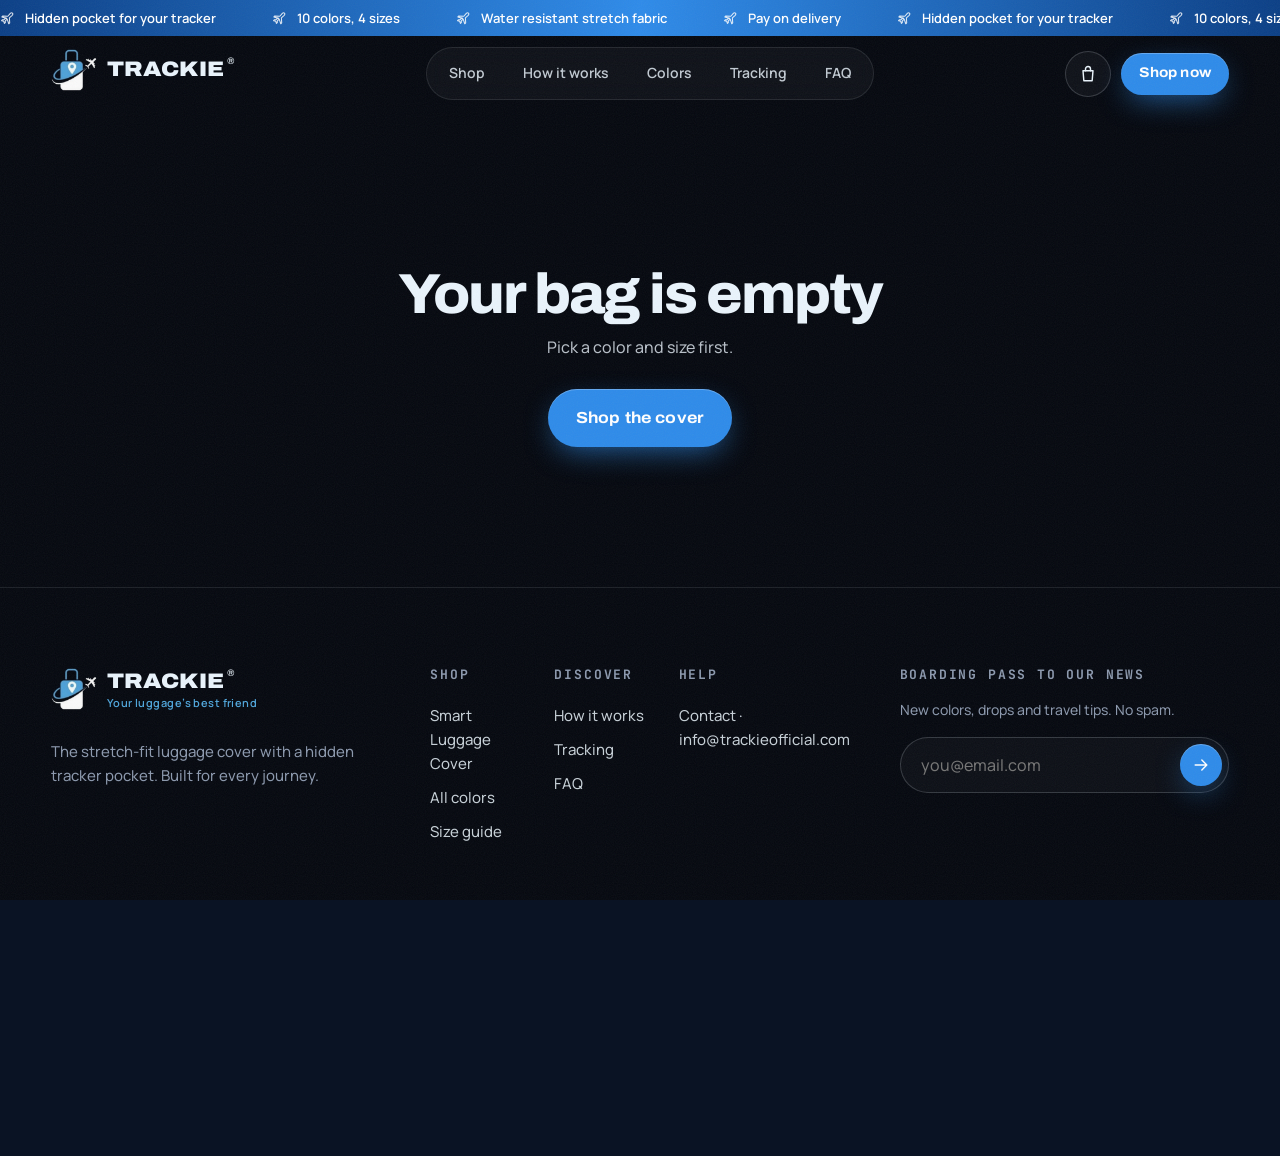
==== commit d03944c3: "Real Trackie logo on suitcase and header, remove pockets, app icons Co-Authored-By: Claude Opus 5.5 " ====
--- a/checkout.html
+++ b/checkout.html
@@ -6,10 +6,17 @@
 <meta charset="utf-8">
 <meta name="viewport" content="width=device-width,initial-scale=1">
 <meta name="theme-color" content="#05080F">
-<link rel="icon" href="favicon.svg" type="image/svg+xml">
+<link rel="icon" href="favicon-48.png" type="image/png" sizes="48x48">
+<link rel="apple-touch-icon" href="apple-touch-icon.png">
+<link rel="manifest" href="manifest.webmanifest">
+<meta name="apple-mobile-web-app-title" content="Trackie">
+<meta name="application-name" content="Trackie">
+<meta name="apple-mobile-web-app-capable" content="yes">
+<meta name="mobile-web-app-capable" content="yes">
+<meta name="apple-mobile-web-app-status-bar-style" content="black-translucent">
 <link rel="preload" href="assets/fonts/archivo-latin.woff2" as="font" type="font/woff2" crossorigin>
 <link rel="preload" href="assets/fonts/manrope-latin.woff2" as="font" type="font/woff2" crossorigin>
-<link rel="stylesheet" href="assets/css/site.css?v=mvyc91wx">
+<link rel="stylesheet" href="assets/css/site.css?v=mvyd1vbf">
 <meta property="og:site_name" content="Trackie">
 <meta property="og:type" content="website">
 <meta property="og:image" content="https://trackieofficial.com/assets/img/trackie-hero.jpg">
@@ -18,12 +25,12 @@
   document.documentElement.classList.replace('no-js','js');
   try { if (sessionStorage.getItem('trackie-pt') === '1') document.documentElement.classList.add('pt-incoming'); } catch (e) {}
 </script>
-<script src="assets/js/config.js?v=mvyc91wx" defer></script>
+<script src="assets/js/config.js?v=mvyd1vbf" defer></script>
 <script src="assets/js/gsap.min.js" defer></script>
 <script src="assets/js/ScrollTrigger.min.js" defer></script>
 <script src="assets/js/MotionPathPlugin.min.js" defer></script>
 <script src="assets/js/lenis.min.js" defer></script>
-<script src="assets/js/site.js?v=mvyc91wx" defer></script>
+<script src="assets/js/site.js?v=mvyd1vbf" defer></script>
 
 </head>
 <body class="page-checkout">
@@ -50,20 +57,7 @@
 
 <header class="hdr " data-header>
   <div class="hdr__inner">
-    <a href="index.html" class="hdr__logo" aria-label="Trackie home"><span class="logo"><svg class="logo__mark" viewBox="0 0 120 120" aria-hidden="true" focusable="false">
-  <defs>
-    <linearGradient id="lg-hdr-body" x1="0" y1="0" x2="0" y2="1"><stop offset="0" stop-color="#6BB8E8"/><stop offset="1" stop-color="#3E97D6"/></linearGradient>
-    <linearGradient id="lg-hdr-sw" x1="0" y1="0" x2="1" y2="0"><stop offset="0" stop-color="#1F6FC4"/><stop offset=".55" stop-color="#2E8BEA"/><stop offset="1" stop-color="#ffffff"/></linearGradient>
-    <clipPath id="lg-hdr-clip"><rect x="34" y="34" width="52" height="66" rx="10"/></clipPath>
-  </defs>
-  <path class="logo__handle" d="M47 36V24a9 9 0 0 1 9-9h8a9 9 0 0 1 9 9v12" fill="none" stroke="#4FA6DC" stroke-width="6" stroke-linecap="round"/>
-  <rect class="logo__body" x="34" y="34" width="52" height="66" rx="10" fill="#fff"/>
-  <g clip-path="url(#lg-hdr-clip)"><rect class="logo__fill" x="30" y="30" width="60" height="44" fill="url(#lg-hdr-body)"/></g>
-  <path class="logo__pin" d="M60 41c-7.2 0-12.4 5.3-12.4 12.1 0 8.6 12.4 19.4 12.4 19.4s12.4-10.8 12.4-19.4C72.4 46.3 67.2 41 60 41z" fill="#fff"/>
-  <circle class="logo__dot" cx="60" cy="53" r="4.6" fill="#4FA6DC"/>
-  <path class="logo__swoosh" d="M24 70c-9 12 20 22 50 12 14-5 26-14 34-24-11 8-24 15-37 18-22 5-43 3-47-6z" fill="url(#lg-hdr-sw)"/>
-  <path class="logo__plane" transform="translate(88 20) rotate(45 12 12)" d="M21 16v-2l-8-5V3.5a1.5 1.5 0 0 0-3 0V9l-8 5v2l8-2.5V19l-2 1.5V22l3.5-1 3.5 1v-1.5L13 19v-5.5l8 2.5z" fill="#fff"/>
-</svg><span class="logo__text"><span class="logo__word">TRACKIE<sup>®</sup></span></span></span></a>
+    <a href="index.html" class="hdr__logo" aria-label="Trackie home"><span class="logo"><img class="logo__mark logo__mark--img" src="assets/img/trackie-mark.png" alt="" width="152" height="140"><span class="logo__text"><span class="logo__word">TRACKIE<sup>®</sup></span></span></span></a>
     <nav class="hdr__nav" aria-label="Main">
       <ul class="hdr__links">
         <li><a href="product.html" class="hdr__link" data-magnetic><span data-text="Shop">Shop</span></a></li>
@@ -94,20 +88,7 @@
       <li><a href="index.html#tracking" class="mmenu__link"><span class="mmenu__idx">04</span>Tracking</a></li>
       <li><a href="index.html#faq" class="mmenu__link"><span class="mmenu__idx">05</span>FAQ</a></li>
     </ul>
-    <div class="mmenu__foot"><span class="logo"><svg class="logo__mark" viewBox="0 0 120 120" aria-hidden="true" focusable="false">
-  <defs>
-    <linearGradient id="lg-mm-body" x1="0" y1="0" x2="0" y2="1"><stop offset="0" stop-color="#6BB8E8"/><stop offset="1" stop-color="#3E97D6"/></linearGradient>
-    <linearGradient id="lg-mm-sw" x1="0" y1="0" x2="1" y2="0"><stop offset="0" stop-color="#1F6FC4"/><stop offset=".55" stop-color="#2E8BEA"/><stop offset="1" stop-color="#ffffff"/></linearGradient>
-    <clipPath id="lg-mm-clip"><rect x="34" y="34" width="52" height="66" rx="10"/></clipPath>
-  </defs>
-  <path class="logo__handle" d="M47 36V24a9 9 0 0 1 9-9h8a9 9 0 0 1 9 9v12" fill="none" stroke="#4FA6DC" stroke-width="6" stroke-linecap="round"/>
-  <rect class="logo__body" x="34" y="34" width="52" height="66" rx="10" fill="#fff"/>
-  <g clip-path="url(#lg-mm-clip)"><rect class="logo__fill" x="30" y="30" width="60" height="44" fill="url(#lg-mm-body)"/></g>
-  <path class="logo__pin" d="M60 41c-7.2 0-12.4 5.3-12.4 12.1 0 8.6 12.4 19.4 12.4 19.4s12.4-10.8 12.4-19.4C72.4 46.3 67.2 41 60 41z" fill="#fff"/>
-  <circle class="logo__dot" cx="60" cy="53" r="4.6" fill="#4FA6DC"/>
-  <path class="logo__swoosh" d="M24 70c-9 12 20 22 50 12 14-5 26-14 34-24-11 8-24 15-37 18-22 5-43 3-47-6z" fill="url(#lg-mm-sw)"/>
-  <path class="logo__plane" transform="translate(88 20) rotate(45 12 12)" d="M21 16v-2l-8-5V3.5a1.5 1.5 0 0 0-3 0V9l-8 5v2l8-2.5V19l-2 1.5V22l3.5-1 3.5 1v-1.5L13 19v-5.5l8 2.5z" fill="#fff"/>
-</svg><span class="logo__text"><span class="logo__word">TRACKIE<sup>®</sup></span><span class="logo__tag">Your luggage’s best friend</span></span></span></div>
+    <div class="mmenu__foot"><span class="logo"><img class="logo__mark logo__mark--img" src="assets/img/trackie-mark.png" alt="" width="152" height="140"><span class="logo__text"><span class="logo__word">TRACKIE<sup>®</sup></span><span class="logo__tag">Your luggage’s best friend</span></span></span></div>
   </nav>
 </div>
 
@@ -169,20 +150,7 @@
 <footer class="ftr" data-footer>
   <div class="container ftr__top">
     <div class="ftr__brand">
-      <span class="logo"><svg class="logo__mark" viewBox="0 0 120 120" aria-hidden="true" focusable="false">
-  <defs>
-    <linearGradient id="lg-ftr-body" x1="0" y1="0" x2="0" y2="1"><stop offset="0" stop-color="#6BB8E8"/><stop offset="1" stop-color="#3E97D6"/></linearGradient>
-    <linearGradient id="lg-ftr-sw" x1="0" y1="0" x2="1" y2="0"><stop offset="0" stop-color="#1F6FC4"/><stop offset=".55" stop-color="#2E8BEA"/><stop offset="1" stop-color="#ffffff"/></linearGradient>
-    <clipPath id="lg-ftr-clip"><rect x="34" y="34" width="52" height="66" rx="10"/></clipPath>
-  </defs>
-  <path class="logo__handle" d="M47 36V24a9 9 0 0 1 9-9h8a9 9 0 0 1 9 9v12" fill="none" stroke="#4FA6DC" stroke-width="6" stroke-linecap="round"/>
-  <rect class="logo__body" x="34" y="34" width="52" height="66" rx="10" fill="#fff"/>
-  <g clip-path="url(#lg-ftr-clip)"><rect class="logo__fill" x="30" y="30" width="60" height="44" fill="url(#lg-ftr-body)"/></g>
-  <path class="logo__pin" d="M60 41c-7.2 0-12.4 5.3-12.4 12.1 0 8.6 12.4 19.4 12.4 19.4s12.4-10.8 12.4-19.4C72.4 46.3 67.2 41 60 41z" fill="#fff"/>
-  <circle class="logo__dot" cx="60" cy="53" r="4.6" fill="#4FA6DC"/>
-  <path class="logo__swoosh" d="M24 70c-9 12 20 22 50 12 14-5 26-14 34-24-11 8-24 15-37 18-22 5-43 3-47-6z" fill="url(#lg-ftr-sw)"/>
-  <path class="logo__plane" transform="translate(88 20) rotate(45 12 12)" d="M21 16v-2l-8-5V3.5a1.5 1.5 0 0 0-3 0V9l-8 5v2l8-2.5V19l-2 1.5V22l3.5-1 3.5 1v-1.5L13 19v-5.5l8 2.5z" fill="#fff"/>
-</svg><span class="logo__text"><span class="logo__word">TRACKIE<sup>®</sup></span><span class="logo__tag">Your luggage’s best friend</span></span></span>
+      <span class="logo"><img class="logo__mark logo__mark--img" src="assets/img/trackie-mark.png" alt="" width="152" height="140"><span class="logo__text"><span class="logo__word">TRACKIE<sup>®</sup></span><span class="logo__tag">Your luggage’s best friend</span></span></span>
       <p class="ftr__blurb">The stretch-fit luggage cover with a hidden tracker pocket. Built for every journey.</p>
       <div class="ftr__social">
         <a href="#" data-social="instagram" aria-label="Instagram"><svg class="icon icon--instagram" viewBox="0 0 24 24" aria-hidden="true" focusable="false"><rect x="3.5" y="3.5" width="17" height="17" rx="5"/><circle cx="12" cy="12" r="4"/><circle cx="17.3" cy="6.7" r=".6"/></svg></a>
@@ -251,6 +219,7 @@
     <linearGradient id="cs-empty-vert" x1="0" y1="0" x2="0" y2="1"><stop offset="0" stop-color="#fff" stop-opacity=".12"/><stop offset=".25" stop-color="#fff" stop-opacity="0"/><stop offset="1" stop-color="#000" stop-opacity=".3"/></linearGradient>
     <radialGradient id="cs-empty-glow" cx=".5" cy=".5" r=".5"><stop offset="0" stop-color="#3BA4FF" stop-opacity=".95"/><stop offset="1" stop-color="#3BA4FF" stop-opacity="0"/></radialGradient>
     <filter id="cs-empty-blur" x="-50%" y="-50%" width="200%" height="200%"><feGaussianBlur stdDeviation="7"/></filter>
+    <pattern id="cs-empty-weave" width="4" height="4" patternUnits="userSpaceOnUse"><path d="M0 4L4 0" stroke="#fff" stroke-opacity=".05" stroke-width="1"/><path d="M0 0L4 4" stroke="#000" stroke-opacity=".08" stroke-width="1"/></pattern>
     <clipPath id="cs-empty-clip"><rect x="74" y="96" width="252" height="412" rx="44"/></clipPath>
   </defs>
   <ellipse class="case__shadow" cx="200" cy="568" rx="150" ry="15" fill="#000" opacity=".6" filter="url(#cs-empty-blur)"/>
@@ -266,36 +235,35 @@
       <rect class="case__fabric" x="74" y="96" width="252" height="412" fill="var(--cover)"/>
       <rect x="74" y="96" width="252" height="412" fill="url(#cs-empty-vert)"/>
       <rect x="74" y="96" width="252" height="412" fill="url(#cs-empty-shade)"/>
-      <g fill="#000" opacity=".26"><path d="M74 96h62l-62 62z"/><path d="M326 96h-62l62 62z"/><path d="M74 508h62l-62-62z"/><path d="M326 508h-62l62-62z"/></g>
-      <rect x="74" y="488" width="252" height="20" fill="#000" opacity=".32"/>
-      <path d="M74 488H326" stroke="#fff" stroke-opacity=".08" stroke-width="2"/>
-      <path d="M312 110V486" stroke="#000" stroke-opacity=".28" stroke-width="2" stroke-dasharray="3 5"/>
-    </g>
+      <rect x="74" y="96" width="252" height="412" fill="url(#cs-empty-weave)" opacity=".5"/>
+      <g fill="#000" opacity=".2"><path d="M74 96h54l-54 54z"/><path d="M326 96h-54l54 54z"/><path d="M74 508h54l-54-54z"/><path d="M326 508h-54l54-54z"/></g>
+      <g fill="none" stroke="#fff" stroke-opacity=".1" stroke-width="1.2" stroke-dasharray="3 4">
+        <path d="M74 158L136 96M326 158L264 96M74 446L136 508M326 446L264 508"/>
+      </g>
+      <rect x="74" y="490" width="252" height="18" fill="#000" opacity=".3"/>
+      <path d="M74 490H326" stroke="#fff" stroke-opacity=".08" stroke-width="1.5"/>
+      <path d="M314 112V478" stroke="#000" stroke-opacity=".22" stroke-width="1.6"/>
+    </g>
+    <rect x="80" y="102" width="240" height="400" rx="38" fill="none" stroke="#fff" stroke-opacity=".09" stroke-width="1.2" stroke-dasharray="4 4"/>
     <rect class="case__outline" x="74" y="96" width="252" height="412" rx="44" fill="none" stroke="#3BA4FF" stroke-width="3" opacity="0"/>
     <g class="case__slot"><rect x="150" y="98" width="100" height="18" rx="9" fill="#05070B"/><rect class="case__slot-glow" x="150" y="98" width="100" height="18" rx="9" fill="none" stroke="#3BA4FF" stroke-width="2.5"/></g>
-    <g class="case__pocket">
-      <rect x="108" y="256" width="176" height="200" rx="16" fill="#000" opacity=".16"/>
-      <rect x="108" y="256" width="176" height="200" rx="16" fill="none" stroke="#000" stroke-opacity=".35" stroke-width="2"/>
-      <rect class="case__pocket-open" x="122" y="270" width="148" height="0" rx="4" fill="#020305"/>
-      <path class="case__zipline" d="M122 272H270" stroke="#000" stroke-opacity=".55" stroke-width="4" stroke-linecap="round"/>
-      <g class="case__zip"><rect x="126" y="266" width="12" height="12" rx="3" fill="#20242C"/><rect x="127" y="276" width="10" height="40" rx="3" fill="#1F72E0"/><rect x="129" y="282" width="2" height="28" rx="1" fill="#fff" opacity=".6"/></g>
-    </g>
-    <g class="case__tracker">
-      <circle class="case__ring" cx="286" cy="178" r="20" fill="none" stroke="#3BA4FF" stroke-width="2" opacity="0"/>
-      <circle class="case__ring" cx="286" cy="178" r="20" fill="none" stroke="#3BA4FF" stroke-width="2" opacity="0"/>
-      <rect x="262" y="148" width="48" height="60" rx="9" fill="#000" opacity=".3"/>
-      <rect x="262" y="148" width="48" height="60" rx="9" fill="none" stroke="#3BA4FF" stroke-opacity=".55" stroke-width="1.5"/>
-      <circle class="case__tracker-glow" cx="286" cy="178" r="16" fill="url(#cs-empty-glow)"/>
-      <path class="case__tracker-pin" d="M286 166c-5 0-8.6 3.7-8.6 8.4 0 6 8.6 13.4 8.6 13.4s8.6-7.4 8.6-13.4c0-4.7-3.6-8.4-8.6-8.4z" fill="none" stroke="#7CC4FF" stroke-width="2.2"/>
-      <circle cx="286" cy="174.6" r="2.6" fill="#7CC4FF"/>
-      <g class="case__tag" opacity="0"><circle cx="286" cy="178" r="15" fill="#E9EDF2"/><circle cx="286" cy="178" r="10" fill="none" stroke="#C3CAD3" stroke-width="1.5"/></g>
-    </g>
-    <g class="case__label" transform="translate(108 138)">
-      <rect width="100" height="34" rx="7" fill="#05070B" opacity=".9"/>
-      <g transform="translate(4 2) scale(.25)"><rect x="34" y="34" width="52" height="66" rx="10" fill="#fff"/><rect x="34" y="34" width="52" height="40" rx="10" fill="#4FA6DC"/><path d="M60 41c-7.2 0-12.4 5.3-12.4 12.1 0 8.6 12.4 19.4 12.4 19.4s12.4-10.8 12.4-19.4C72.4 46.3 67.2 41 60 41z" fill="#fff"/><path d="M24 70c-9 12 20 22 50 12 14-5 26-14 34-24-11 8-24 15-37 18-22 5-43 3-47-6z" fill="#2E8BEA"/></g>
-      <text x="38" y="22" fill="#fff" font-family="Archivo, sans-serif" font-size="12.5" font-weight="800" letter-spacing=".6">TRACKIE</text>
-    </g>
-    <path class="case__sheen" d="M96 130c-6 90-6 250 0 350" stroke="#fff" stroke-opacity=".09" stroke-width="10" stroke-linecap="round" fill="none"/>
+    <g class="case__logo">
+      <image class="case__logo-img case__logo--light" href="assets/img/trackie-logo-light.png" x="216" y="128" width="92" height="74" preserveAspectRatio="xMidYMid meet"/>
+      <image class="case__logo-img case__logo--dark" href="assets/img/trackie-logo-dark.png" x="216" y="128" width="92" height="74" preserveAspectRatio="xMidYMid meet"/>
+    </g>
+    <g class="case__sidezip" opacity="0">
+      <path class="case__sidezip-line" d="M314 190V420" stroke="#3BA4FF" stroke-width="3" stroke-linecap="round" fill="none"/>
+      <g class="case__zip"><rect x="308" y="184" width="12" height="12" rx="3" fill="#20242C"/><rect x="309" y="194" width="10" height="34" rx="3" fill="#1F72E0"/></g>
+    </g>
+    <g class="case__tracker" opacity="0">
+      <circle class="case__ring" cx="268" cy="352" r="22" fill="none" stroke="#3BA4FF" stroke-width="2" opacity="0"/>
+      <circle class="case__ring" cx="268" cy="352" r="22" fill="none" stroke="#3BA4FF" stroke-width="2" opacity="0"/>
+      <rect x="240" y="318" width="56" height="68" rx="10" fill="#3BA4FF" fill-opacity=".1" stroke="#3BA4FF" stroke-width="1.6" stroke-dasharray="5 4"/>
+      <circle class="case__tracker-glow" cx="268" cy="352" r="18" fill="url(#cs-empty-glow)"/>
+      <g class="case__tag"><circle cx="268" cy="352" r="15" fill="#E9EDF2"/><circle cx="268" cy="352" r="10" fill="none" stroke="#C3CAD3" stroke-width="1.5"/></g>
+      <path d="M268 334c-4 0-7 3-7 6.8 0 4.9 7 10.9 7 10.9s7-6 7-10.9c0-3.8-3-6.8-7-6.8z" fill="#3BA4FF" transform="translate(0 -24)"/>
+    </g>
+    <path class="case__sheen" d="M98 136c-6 90-6 240 0 340" stroke="#fff" stroke-opacity=".08" stroke-width="12" stroke-linecap="round" fill="none"/>
   </g>
   
 </svg></div>
@@ -317,20 +285,7 @@
 
 <div class="pt" aria-hidden="true">
   <div class="pt__panel"></div>
-  <div class="pt__panel pt__panel--2"><span class="logo"><svg class="logo__mark" viewBox="0 0 120 120" aria-hidden="true" focusable="false">
-  <defs>
-    <linearGradient id="lg-pt-body" x1="0" y1="0" x2="0" y2="1"><stop offset="0" stop-color="#6BB8E8"/><stop offset="1" stop-color="#3E97D6"/></linearGradient>
-    <linearGradient id="lg-pt-sw" x1="0" y1="0" x2="1" y2="0"><stop offset="0" stop-color="#1F6FC4"/><stop offset=".55" stop-color="#2E8BEA"/><stop offset="1" stop-color="#ffffff"/></linearGradient>
-    <clipPath id="lg-pt-clip"><rect x="34" y="34" width="52" height="66" rx="10"/></clipPath>
-  </defs>
-  <path class="logo__handle" d="M47 36V24a9 9 0 0 1 9-9h8a9 9 0 0 1 9 9v12" fill="none" stroke="#4FA6DC" stroke-width="6" stroke-linecap="round"/>
-  <rect class="logo__body" x="34" y="34" width="52" height="66" rx="10" fill="#fff"/>
-  <g clip-path="url(#lg-pt-clip)"><rect class="logo__fill" x="30" y="30" width="60" height="44" fill="url(#lg-pt-body)"/></g>
-  <path class="logo__pin" d="M60 41c-7.2 0-12.4 5.3-12.4 12.1 0 8.6 12.4 19.4 12.4 19.4s12.4-10.8 12.4-19.4C72.4 46.3 67.2 41 60 41z" fill="#fff"/>
-  <circle class="logo__dot" cx="60" cy="53" r="4.6" fill="#4FA6DC"/>
-  <path class="logo__swoosh" d="M24 70c-9 12 20 22 50 12 14-5 26-14 34-24-11 8-24 15-37 18-22 5-43 3-47-6z" fill="url(#lg-pt-sw)"/>
-  <path class="logo__plane" transform="translate(88 20) rotate(45 12 12)" d="M21 16v-2l-8-5V3.5a1.5 1.5 0 0 0-3 0V9l-8 5v2l8-2.5V19l-2 1.5V22l3.5-1 3.5 1v-1.5L13 19v-5.5l8 2.5z" fill="#fff"/>
-</svg></span></div>
+  <div class="pt__panel pt__panel--2"><span class="logo"><img class="logo__mark logo__mark--img" src="assets/img/trackie-mark.png" alt="" width="152" height="140"></span></div>
 </div>
 
 </body>
--- a/assets/css/site.css
+++ b/assets/css/site.css
@@ -700,3 +700,14 @@
 .gallery__thumbs::-webkit-scrollbar { display: none; }
 .gallery__thumb { flex: none; }
 .line-item .qty { width: max-content; }
+/* suitcase logo: light logo on dark covers, dark logo on light covers */
+.case__logo-img { transition: opacity .6s var(--ease); }
+.case__logo--dark { opacity: 0; }
+.case.is-light .case__logo--dark { opacity: 1; }
+.case.is-light .case__logo--light { opacity: 0; }
+
+.logo__mark--img { width: auto; height: 42px; object-fit: contain; }
+.pt__panel--2 .logo__mark--img { width: auto; height: 90px; }
+@media (max-width: 480px) { .logo__mark--img { height: 36px; } }
+.has-cursor .cursor { opacity: 0; transition: opacity .3s; }
+.has-cursor .cursor.is-on { opacity: 1; }
